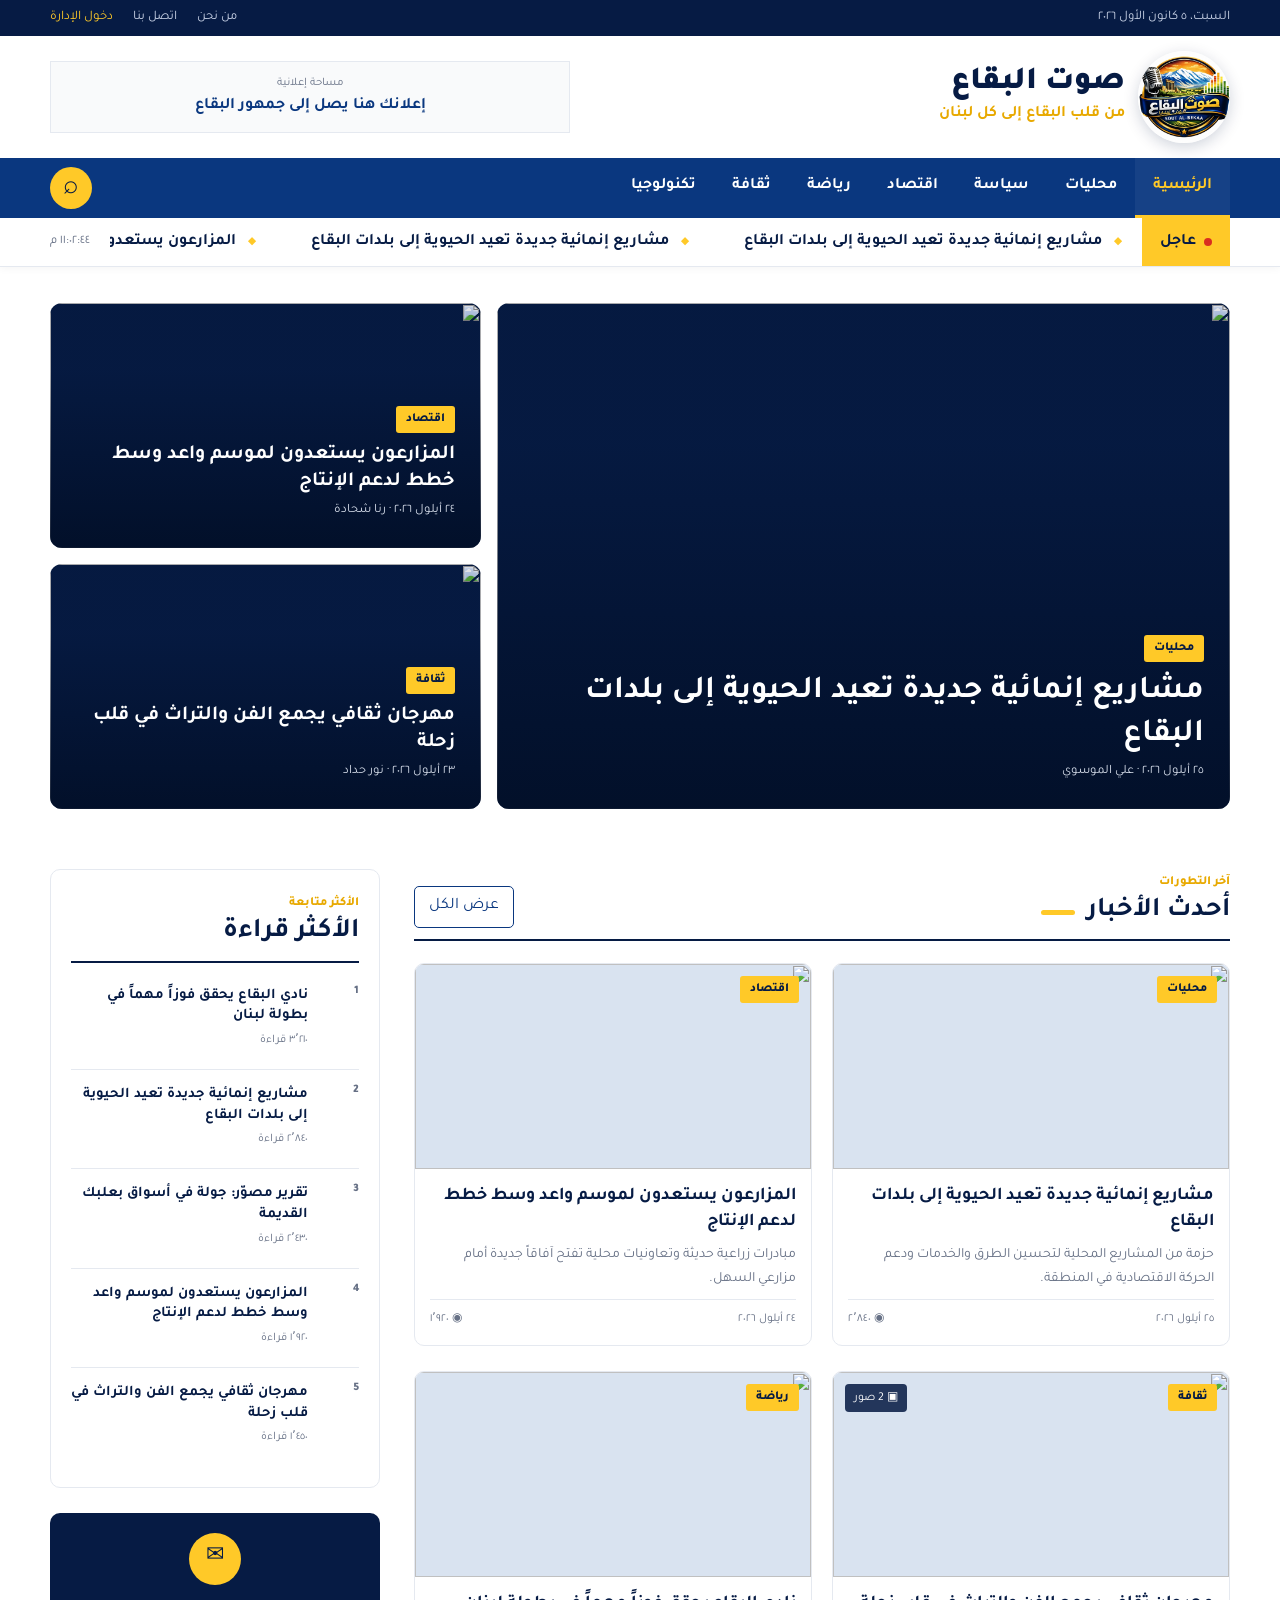
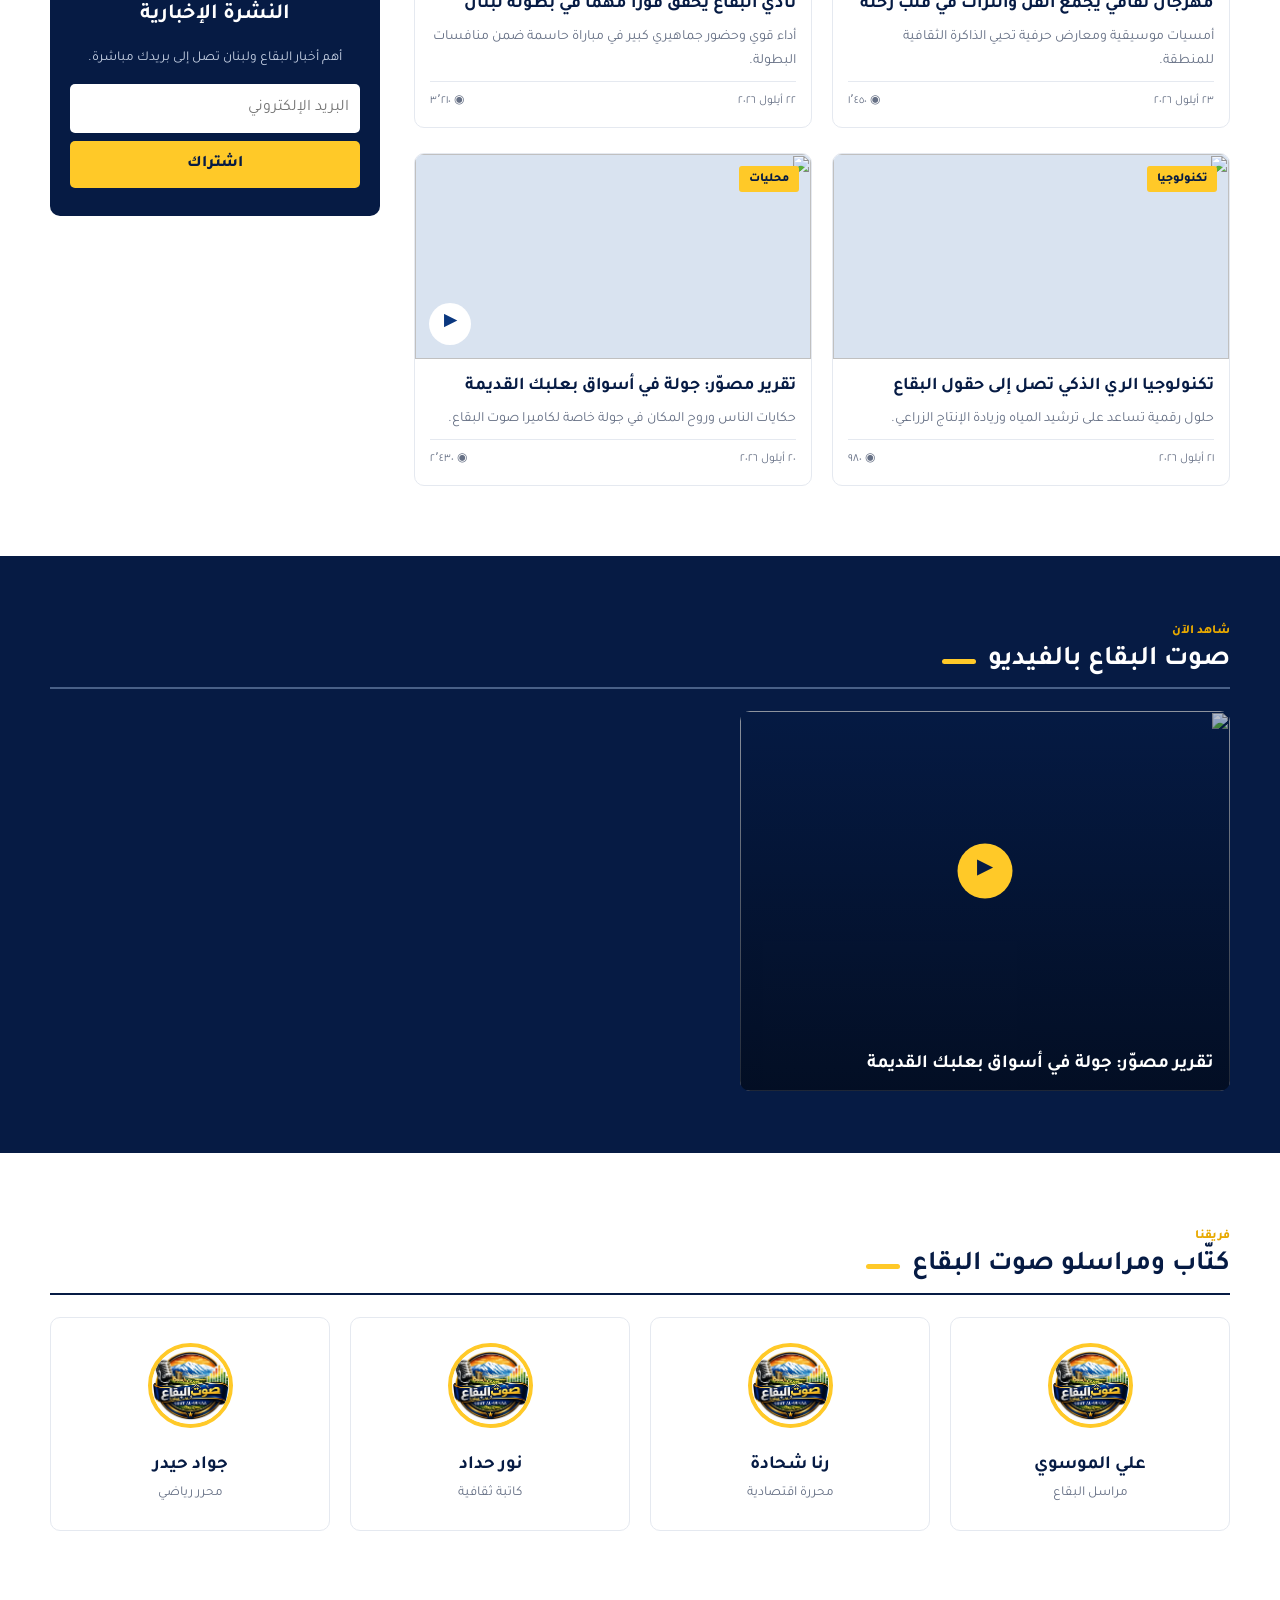
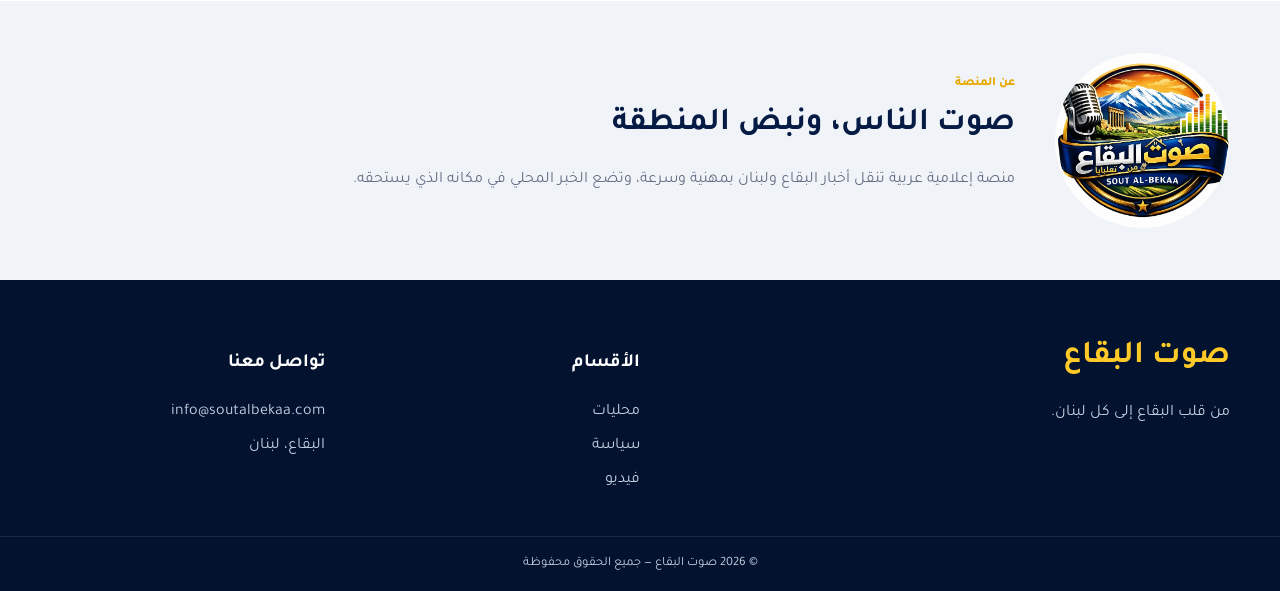
==== index.html @ 5f4ad0f3 "Initial Sout Al Bekaa news website" ====
<!doctype html>
<html lang="ar" dir="rtl">
<head>
  <meta charset="UTF-8">
  <meta name="viewport" content="width=device-width, initial-scale=1.0">
  <meta name="description" content="صوت البقاع - أخبار البقاع ولبنان لحظة بلحظة">
  <meta name="theme-color" content="#061b44">
  <title>صوت البقاع | من قلب البقاع إلى كل لبنان</title>
  <link rel="preconnect" href="https://fonts.googleapis.com">
  <link rel="preconnect" href="https://fonts.gstatic.com" crossorigin>
  <link href="https://fonts.googleapis.com/css2?family=Tajawal:wght@400;500;700;800;900&display=swap" rel="stylesheet">
  <link rel="stylesheet" href="styles.css">
</head>
<body>
  <header class="site-header">
    <div class="topline">
      <div class="container topline-inner">
        <span id="todayDate"></span>
        <div class="top-links"><a href="#about">من نحن</a><a href="#contact">اتصل بنا</a><a class="admin-link" href="admin.html">دخول الإدارة</a></div>
      </div>
    </div>
    <div class="container brand-row">
      <a href="index.html" class="brand" aria-label="صوت البقاع - الرئيسية">
        <img src="assets/logo.jpeg" alt="شعار صوت البقاع">
        <div><strong>صوت البقاع</strong><span>من قلب البقاع إلى كل لبنان</span></div>
      </a>
      <div class="header-ad"><span>مساحة إعلانية</span><strong>إعلانك هنا يصل إلى جمهور البقاع</strong></div>
      <button class="menu-button" id="menuButton" aria-label="فتح القائمة" aria-expanded="false">☰</button>
    </div>
    <nav class="main-nav" id="mainNav" aria-label="التنقل الرئيسي">
      <div class="container nav-inner">
        <a href="#" class="active">الرئيسية</a>
        <a href="#news" data-category="محليات">محليات</a>
        <a href="#news" data-category="سياسة">سياسة</a>
        <a href="#news" data-category="اقتصاد">اقتصاد</a>
        <a href="#news" data-category="رياضة">رياضة</a>
        <a href="#news" data-category="ثقافة">ثقافة</a>
        <a href="#news" data-category="تكنولوجيا">تكنولوجيا</a>
        <button class="search-toggle" id="searchToggle" aria-label="البحث">⌕</button>
      </div>
      <div class="container search-panel" id="searchPanel">
        <input id="searchInput" type="search" placeholder="ابحث في الأخبار..." aria-label="ابحث في الأخبار">
      </div>
    </nav>
  </header>

  <div class="breaking-bar">
    <div class="container breaking-inner">
      <strong><span class="pulse"></span> عاجل</strong>
      <div class="ticker"><div id="tickerContent"></div></div>
      <span class="live-time" id="liveTime"></span>
    </div>
  </div>

  <main>
    <section class="container hero-grid" id="heroGrid" aria-label="أبرز الأخبار"></section>

    <section class="container content-layout" id="news">
      <div class="main-column">
        <div class="section-heading">
          <div><span>آخر التطورات</span><h2 id="newsTitle">أحدث الأخبار</h2></div>
          <button class="outline-button" id="showAll">عرض الكل</button>
        </div>
        <div class="news-grid" id="newsGrid"></div>
        <div class="empty-state" id="emptyState" hidden>لا توجد نتائج مطابقة. جرّب كلمة بحث أخرى.</div>
      </div>
      <aside class="sidebar">
        <section class="side-card most-read">
          <div class="side-title"><span>الأكثر متابعة</span><h2>الأكثر قراءة</h2></div>
          <div id="mostReadList"></div>
        </section>
        <section class="newsletter side-card">
          <span class="mail-icon">✉</span>
          <h3>النشرة الإخبارية</h3>
          <p>أهم أخبار البقاع ولبنان تصل إلى بريدك مباشرة.</p>
          <form id="newsletterForm"><input type="email" required placeholder="البريد الإلكتروني" aria-label="البريد الإلكتروني"><button>اشتراك</button></form>
          <small id="newsletterMessage"></small>
        </section>
      </aside>
    </section>

    <section class="video-section" id="videos">
      <div class="container">
        <div class="section-heading light"><div><span>شاهد الآن</span><h2>صوت البقاع بالفيديو</h2></div></div>
        <div class="video-grid" id="videoGrid"></div>
      </div>
    </section>

    <section class="container authors-section">
      <div class="section-heading"><div><span>فريقنا</span><h2>كتّاب ومراسلو صوت البقاع</h2></div></div>
      <div class="authors-grid" id="authorsGrid"></div>
    </section>

    <section class="about-band" id="about">
      <div class="container about-inner">
        <img src="assets/logo.jpeg" alt="صوت البقاع">
        <div><span>عن المنصة</span><h2>صوت الناس، ونبض المنطقة</h2><p>منصة إعلامية عربية تنقل أخبار البقاع ولبنان بمهنية وسرعة، وتضع الخبر المحلي في مكانه الذي يستحقه.</p></div>
      </div>
    </section>
  </main>

  <footer id="contact">
    <div class="container footer-grid">
      <div><h2>صوت البقاع</h2><p>من قلب البقاع إلى كل لبنان.</p></div>
      <div><h3>الأقسام</h3><a href="#news">محليات</a><a href="#news">سياسة</a><a href="#videos">فيديو</a></div>
      <div><h3>تواصل معنا</h3><a href="mailto:info@soutalbekaa.com">info@soutalbekaa.com</a><span>البقاع، لبنان</span></div>
    </div>
    <div class="copyright">© <span id="year"></span> صوت البقاع — جميع الحقوق محفوظة</div>
  </footer>

  <dialog id="articleDialog" class="article-dialog">
    <button class="dialog-close" id="dialogClose" aria-label="إغلاق">×</button>
    <article id="articleContent"></article>
  </dialog>

  <script type="module" src="app.js"></script>
</body>
</html>
---- styles.css ----
:root{--navy:#061b44;--blue:#0a377f;--royal:#0c56aa;--yellow:#ffc928;--gold:#e8a900;--ink:#101828;--muted:#667085;--paper:#f5f7fa;--white:#fff;--border:#e5e9f0;--shadow:0 14px 40px rgba(6,27,68,.12)}
*{box-sizing:border-box}html{scroll-behavior:smooth}body{margin:0;font-family:"Tajawal",sans-serif;color:var(--ink);background:var(--white);line-height:1.7}a{color:inherit;text-decoration:none}button,input,textarea,select{font:inherit}.container{width:min(1180px,calc(100% - 36px));margin:auto}.topline{background:var(--navy);color:#c9d3e7;font-size:.82rem}.topline-inner{min-height:36px;display:flex;align-items:center;justify-content:space-between}.top-links{display:flex;gap:20px}.top-links a:hover{color:var(--yellow)}.admin-link{color:var(--yellow)!important}.brand-row{height:122px;display:flex;align-items:center;justify-content:space-between;gap:28px}.brand{display:flex;align-items:center;gap:13px}.brand img{width:92px;height:92px;object-fit:cover;border-radius:50%;box-shadow:0 4px 15px #061b4430}.brand strong{display:block;color:var(--navy);font-size:2rem;font-weight:900;line-height:1.1}.brand span{color:var(--gold);font-weight:700}.header-ad{width:min(520px,48%);border:1px solid var(--border);background:#f9fafb;min-height:72px;display:flex;flex-direction:column;align-items:center;justify-content:center;color:var(--muted)}.header-ad span{font-size:.72rem}.header-ad strong{color:var(--blue)}.menu-button{display:none;border:0;background:var(--navy);color:white;border-radius:8px;width:44px;height:44px;font-size:1.4rem}.main-nav{background:var(--blue);color:white;position:relative}.nav-inner{display:flex;align-items:center;min-height:55px}.nav-inner a{padding:15px 18px;font-weight:700;border-bottom:3px solid transparent}.nav-inner a:hover,.nav-inner a.active{background:#ffffff0d;border-color:var(--yellow);color:var(--yellow)}.search-toggle{margin-right:auto;border:0;background:var(--yellow);color:var(--navy);width:42px;height:42px;border-radius:50%;font-size:1.6rem;cursor:pointer}.search-panel{display:none;padding:12px 0}.search-panel.open{display:block}.search-panel input{width:100%;padding:12px 16px;border:0;border-radius:8px;outline:0}.breaking-bar{background:#fff;border-bottom:1px solid var(--border);box-shadow:0 2px 8px #0000000a}.breaking-inner{display:flex;align-items:center;height:48px;overflow:hidden}.breaking-inner>strong{background:var(--yellow);color:var(--navy);align-self:stretch;padding:12px 18px;display:flex;align-items:center;gap:8px;white-space:nowrap}.pulse{width:8px;height:8px;border-radius:50%;background:#d92d20;box-shadow:0 0 0 0 #d92d2070;animation:pulse 1.6s infinite}@keyframes pulse{70%{box-shadow:0 0 0 8px #d92d2000}}.ticker{overflow:hidden;flex:1;white-space:nowrap;margin:0 20px}.ticker div{display:inline-flex;gap:55px;animation:ticker 28s linear infinite;font-weight:700;color:var(--navy)}.ticker div span:before{content:"◆";color:var(--yellow);margin-left:12px;font-size:.65rem}@keyframes ticker{from{transform:translateX(-100%)}to{transform:translateX(100%)}}.live-time{direction:ltr;color:var(--muted);font-size:.8rem}.hero-grid{padding:36px 0;display:grid;grid-template-columns:1.7fr 1fr;grid-template-rows:245px 245px;gap:16px}.hero-story{position:relative;border-radius:12px;overflow:hidden;color:#fff;cursor:pointer;background:var(--navy)}.hero-story:first-child{grid-row:1/3}.hero-story img{width:100%;height:100%;object-fit:cover;transition:.5s}.hero-story:hover img{transform:scale(1.045)}.hero-story:after{content:"";position:absolute;inset:0;background:linear-gradient(0deg,rgba(2,15,40,.94) 0%,rgba(2,15,40,.12) 72%)}.hero-copy{position:absolute;z-index:1;right:0;bottom:0;padding:26px}.hero-copy .category,.news-card .category,.article-dialog .category{display:inline-block;background:var(--yellow);color:var(--navy);padding:3px 10px;border-radius:3px;font-size:.77rem;font-weight:800}.hero-copy h1,.hero-copy h2{margin:9px 0 4px;line-height:1.35}.hero-copy h1{font-size:2rem}.hero-copy h2{font-size:1.25rem}.meta{font-size:.8rem;color:#d7deeb}.content-layout{display:grid;grid-template-columns:minmax(0,1fr) 330px;gap:34px;padding:24px 0 70px}.section-heading{display:flex;align-items:end;justify-content:space-between;margin-bottom:22px;border-bottom:2px solid var(--navy);padding-bottom:11px}.section-heading div>span,.side-title span,.about-inner div>span{color:var(--gold);font-weight:800;font-size:.78rem}.section-heading h2,.side-title h2{font-size:1.7rem;color:var(--navy);margin:0;line-height:1.15}.section-heading h2:after{content:"";display:inline-block;width:34px;height:5px;background:var(--yellow);margin-right:12px;border-radius:3px}.outline-button{border:1px solid var(--blue);color:var(--blue);background:white;padding:6px 14px;border-radius:5px;cursor:pointer}.news-grid{display:grid;grid-template-columns:repeat(2,1fr);gap:25px 20px}.news-card{border:1px solid var(--border);border-radius:10px;overflow:hidden;background:#fff;cursor:pointer;transition:.25s}.news-card:hover{transform:translateY(-4px);box-shadow:var(--shadow)}.news-image{position:relative;height:205px;overflow:hidden;background:#d9e3f0}.news-image img{width:100%;height:100%;object-fit:cover;transition:.35s}.news-card:hover img{transform:scale(1.04)}.news-image .category{position:absolute;right:12px;top:12px}.play-badge{position:absolute;left:14px;bottom:14px;width:42px;height:42px;border-radius:50%;background:#fff;color:var(--blue);display:grid;place-items:center;font-weight:900}.gallery-badge{position:absolute;left:12px;top:12px;background:#061b44dc;color:#fff;padding:4px 9px;border-radius:4px;font-size:.75rem}.news-body{padding:15px}.news-body h3{margin:0 0 7px;color:var(--navy);font-size:1.12rem;line-height:1.45}.news-body p{color:var(--muted);font-size:.88rem;margin:8px 0}.card-meta{display:flex;justify-content:space-between;color:var(--muted);font-size:.74rem;border-top:1px solid var(--border);padding-top:9px}.sidebar{display:flex;flex-direction:column;gap:25px}.side-card{border:1px solid var(--border);border-radius:10px;padding:20px;background:#fff}.side-title{border-bottom:2px solid var(--navy);padding-bottom:12px;margin-bottom:8px}.read-item{display:grid;grid-template-columns:40px 1fr;gap:11px;padding:15px 0;border-bottom:1px solid var(--border);cursor:pointer}.read-item:last-child{border-bottom:0}.read-number{font-size:1.8rem;color:#d0d7e2;font-weight:900;line-height:1}.read-item:hover .read-number{color:var(--yellow)}.read-item h4{margin:0;color:var(--navy);line-height:1.4;font-size:.92rem}.read-item span{font-size:.72rem;color:var(--muted)}.newsletter{text-align:center;background:var(--navy);color:#fff;border:0}.mail-icon{display:grid;place-items:center;margin:auto;width:52px;height:52px;border-radius:50%;background:var(--yellow);color:var(--navy);font-size:1.4rem}.newsletter h3{font-size:1.35rem;margin:12px 0 0}.newsletter p{color:#c7d2e5;font-size:.85rem}.newsletter input{width:100%;border:0;padding:11px;border-radius:5px;margin-bottom:8px}.newsletter button{width:100%;background:var(--yellow);color:var(--navy);border:0;padding:10px;border-radius:5px;font-weight:800;cursor:pointer}.newsletter small{display:block;margin-top:8px;color:var(--yellow)}.video-section{background:var(--navy);padding:62px 0;color:#fff}.section-heading.light{border-color:#496087}.section-heading.light h2{color:#fff}.video-grid{display:grid;grid-template-columns:1.5fr 1fr 1fr;gap:18px}.video-card{height:280px;position:relative;border-radius:10px;overflow:hidden;cursor:pointer}.video-card:first-child{height:380px;grid-row:span 2}.video-card img{width:100%;height:100%;object-fit:cover;opacity:.73;transition:.3s}.video-card:hover img{opacity:.9;transform:scale(1.03)}.video-card:after{content:"";position:absolute;inset:0;background:linear-gradient(0deg,#020b1ccc,transparent)}.video-card .play{position:absolute;z-index:2;top:42%;left:50%;transform:translate(-50%,-50%);width:55px;height:55px;border-radius:50%;display:grid;place-items:center;background:var(--yellow);color:var(--navy);font-size:1.3rem}.video-card h3{position:absolute;z-index:2;bottom:13px;right:17px;left:17px;margin:0;line-height:1.4}.authors-section{padding:70px 0}.authors-grid{display:grid;grid-template-columns:repeat(4,1fr);gap:20px}.author-card{text-align:center;border:1px solid var(--border);padding:25px 14px;border-radius:10px}.author-card img{width:85px;height:85px;border-radius:50%;object-fit:cover;border:4px solid var(--yellow)}.author-card h3{color:var(--navy);margin:10px 0 0}.author-card p{color:var(--muted);margin:0;font-size:.85rem}.about-band{background:#f0f4f9;padding:52px 0}.about-inner{display:flex;align-items:center;gap:40px}.about-inner img{width:175px;height:175px;border-radius:50%;object-fit:cover}.about-inner h2{color:var(--navy);font-size:2rem;margin:0}.about-inner p{max-width:680px;color:var(--muted)}footer{background:#03132f;color:#c4cee0;padding-top:50px}.footer-grid{display:grid;grid-template-columns:2fr 1fr 1fr;gap:40px;padding-bottom:35px}.footer-grid h2,.footer-grid h3{color:#fff}.footer-grid h2{color:var(--yellow);font-size:2rem;margin:0}.footer-grid a,.footer-grid span{display:block;margin:7px 0}.copyright{text-align:center;border-top:1px solid #ffffff17;padding:16px;font-size:.8rem}.empty-state{text-align:center;padding:55px;background:var(--paper);color:var(--muted);border-radius:10px}.article-dialog{width:min(860px,92vw);max-height:90vh;border:0;border-radius:14px;padding:0;box-shadow:0 25px 80px #0007}.article-dialog::backdrop{background:#020b1ccc;backdrop-filter:blur(4px)}.dialog-close{position:sticky;float:left;top:14px;margin:14px;z-index:4;width:38px;height:38px;border:0;border-radius:50%;background:var(--navy);color:#fff;font-size:1.5rem;cursor:pointer}.article-cover{width:100%;height:min(440px,52vw);object-fit:cover}.article-inner{padding:30px 42px 45px}.article-inner h1{color:var(--navy);font-size:2.1rem;line-height:1.35;margin:11px 0}.article-inner .article-meta{color:var(--muted);border-bottom:1px solid var(--border);padding-bottom:15px}.article-inner .body{font-size:1.06rem;white-space:pre-line}.article-gallery{display:grid;grid-template-columns:repeat(2,1fr);gap:10px;margin-top:20px}.article-gallery img{width:100%;height:230px;object-fit:cover;border-radius:7px}.article-video{aspect-ratio:16/9;width:100%;margin-top:22px;border:0;border-radius:8px}
@media(max-width:900px){.header-ad{display:none}.content-layout{grid-template-columns:1fr}.sidebar{display:grid;grid-template-columns:1fr 1fr}.video-grid{grid-template-columns:1fr 1fr}.video-card:first-child{grid-column:1/3;height:340px}.authors-grid{grid-template-columns:repeat(2,1fr)}}
@media(max-width:680px){.container{width:min(100% - 24px,1180px)}.top-links a:not(.admin-link){display:none}.brand-row{height:94px}.brand img{width:67px;height:67px}.brand strong{font-size:1.55rem}.brand span{font-size:.72rem}.menu-button{display:block}.main-nav{display:none}.main-nav.open{display:block}.nav-inner{display:grid;grid-template-columns:1fr 1fr}.nav-inner a{padding:10px 14px}.search-toggle{margin:7px 14px}.live-time{display:none}.ticker{margin-left:0}.hero-grid{grid-template-columns:1fr;grid-template-rows:360px 230px 230px}.hero-story:first-child{grid-row:auto}.hero-copy h1{font-size:1.55rem}.news-grid,.sidebar,.video-grid,.authors-grid{grid-template-columns:1fr}.video-card:first-child{grid-column:auto;grid-row:auto;height:300px}.video-card{height:260px}.content-layout{padding-top:0}.about-inner{flex-direction:column;text-align:center}.about-inner img{width:135px;height:135px}.footer-grid{grid-template-columns:1fr}.article-inner{padding:24px 20px 35px}.article-inner h1{font-size:1.55rem}.article-gallery{grid-template-columns:1fr}.article-gallery img{height:210px}}
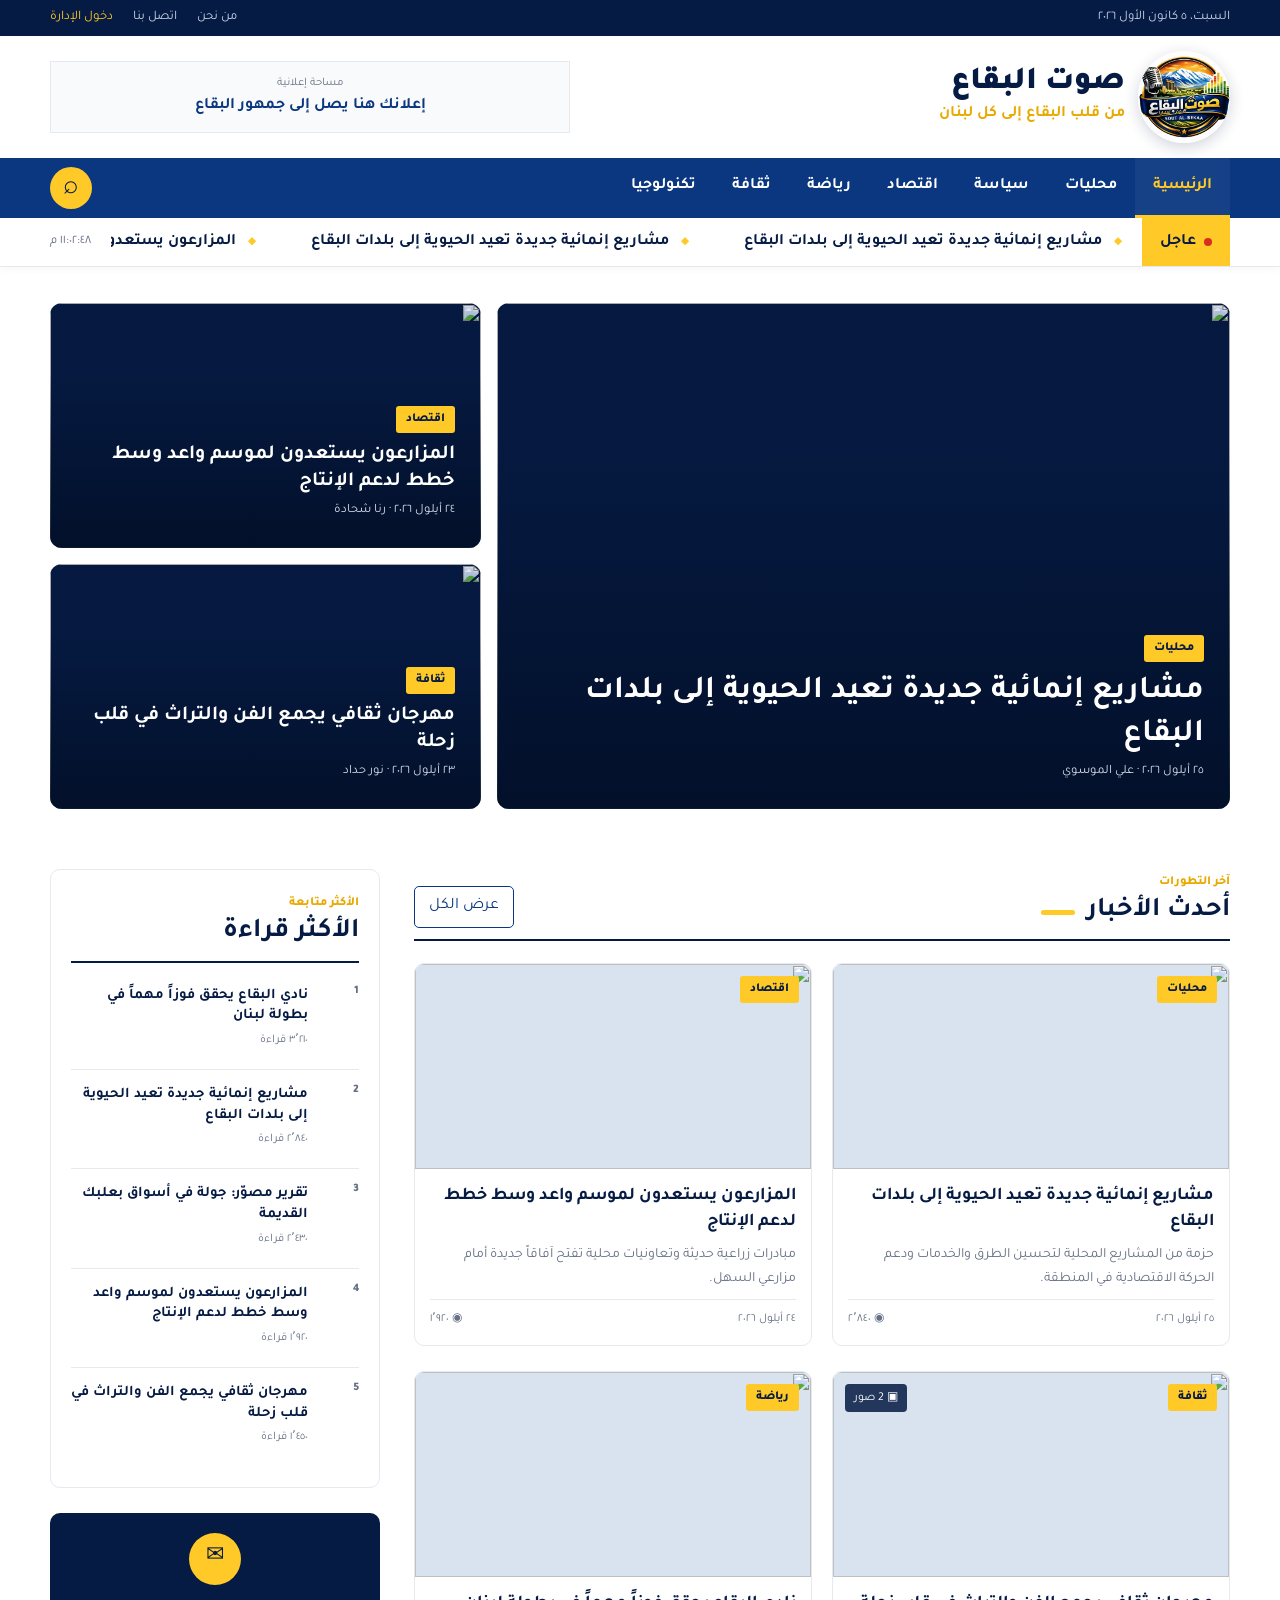
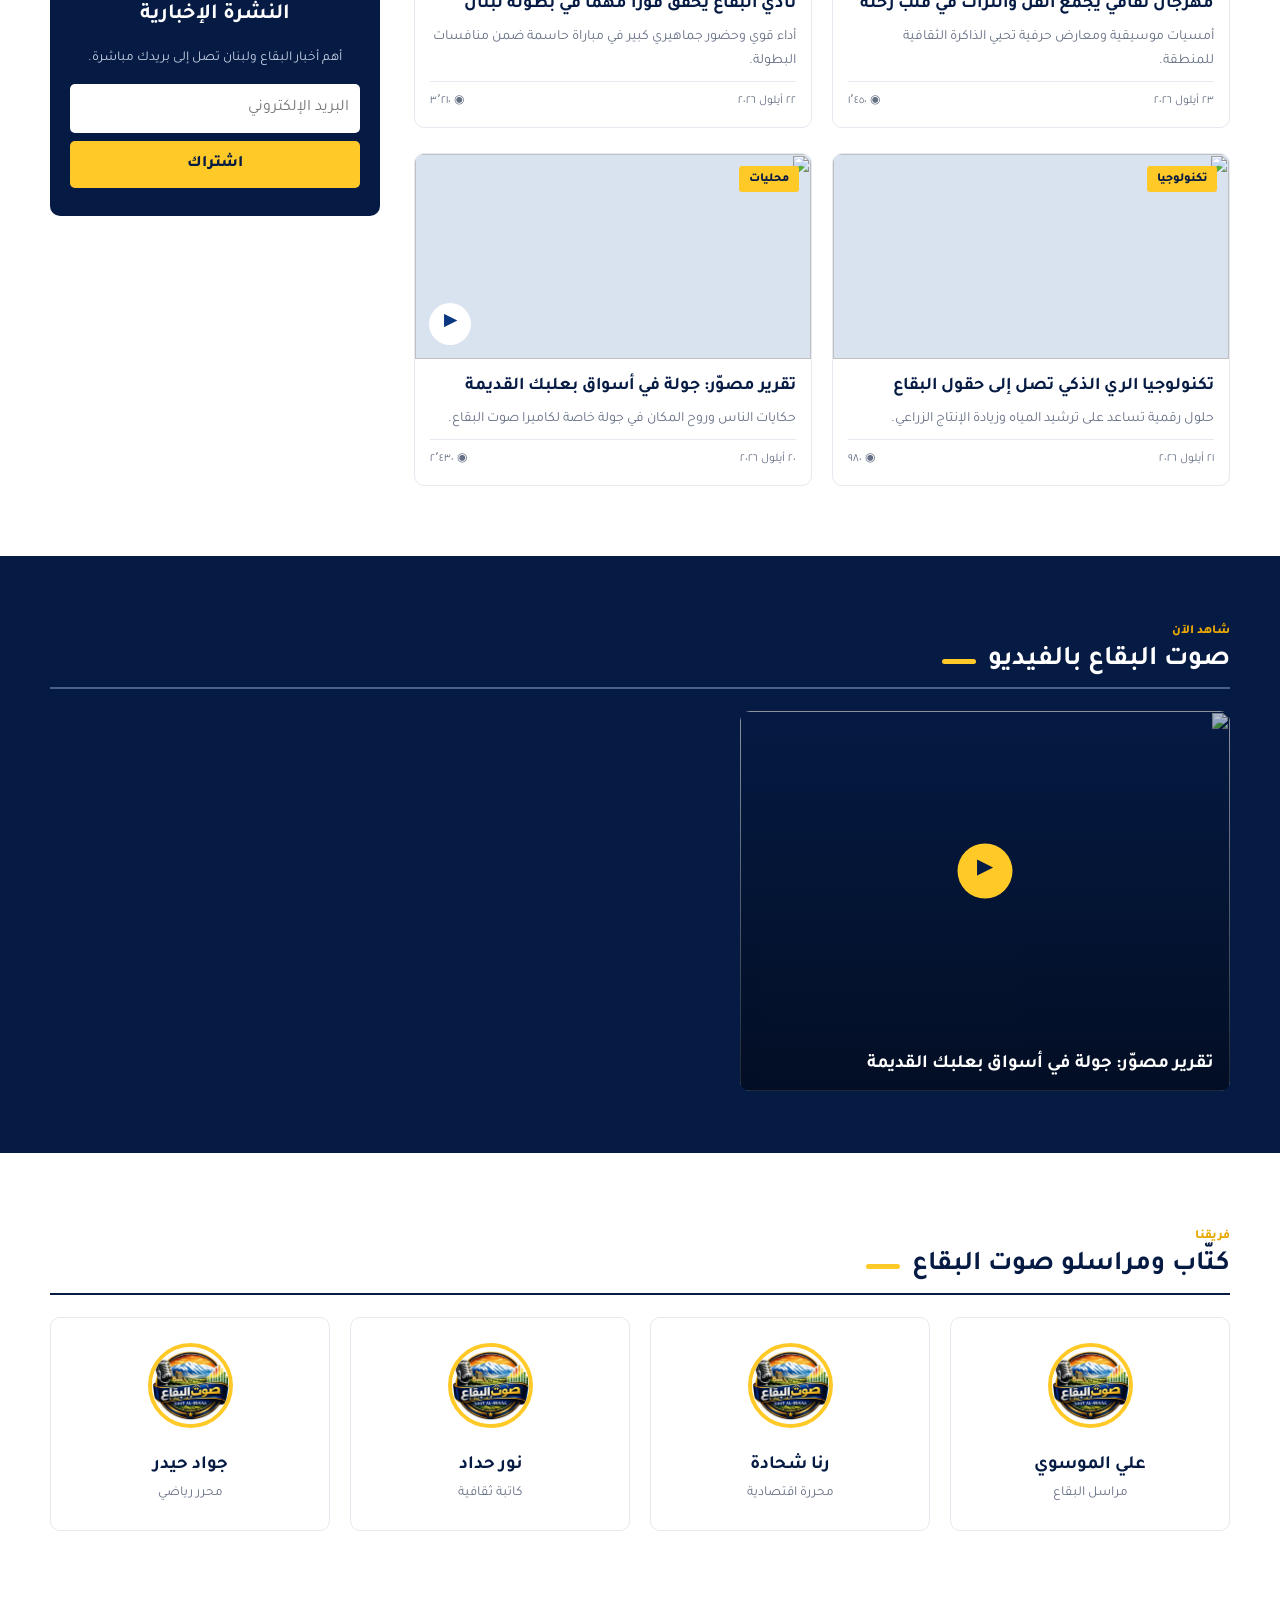
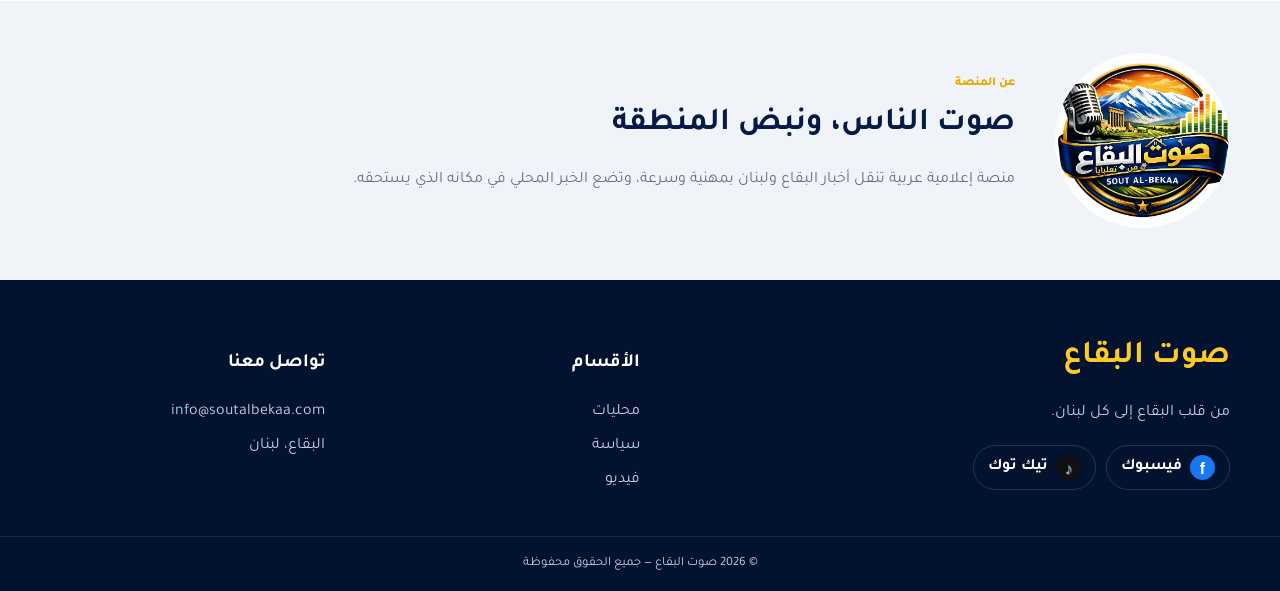
==== commit bfcfe1be: "Add Facebook and TikTok footer links" ====
--- a/index.html
+++ b/index.html
@@ -101,7 +101,7 @@
 
   <footer id="contact">
     <div class="container footer-grid">
-      <div><h2>صوت البقاع</h2><p>من قلب البقاع إلى كل لبنان.</p></div>
+      <div><h2>صوت البقاع</h2><p>من قلب البقاع إلى كل لبنان.</p><div class="social-links" aria-label="حسابات صوت البقاع على التواصل الاجتماعي"><a class="facebook" href="https://www.facebook.com/profile.php?id=100053450283454" target="_blank" rel="noopener noreferrer" aria-label="تابع صوت البقاع على فيسبوك"><span>f</span> فيسبوك</a><a class="tiktok" href="https://www.tiktok.com/@melhemalhochaymi" target="_blank" rel="noopener noreferrer" aria-label="تابع صوت البقاع على تيك توك"><span>♪</span> تيك توك</a></div></div>
       <div><h3>الأقسام</h3><a href="#news">محليات</a><a href="#news">سياسة</a><a href="#videos">فيديو</a></div>
       <div><h3>تواصل معنا</h3><a href="mailto:info@soutalbekaa.com">info@soutalbekaa.com</a><span>البقاع، لبنان</span></div>
     </div>
--- a/styles.css
+++ b/styles.css
@@ -2,3 +2,4 @@
 *{box-sizing:border-box}html{scroll-behavior:smooth}body{margin:0;font-family:"Tajawal",sans-serif;color:var(--ink);background:var(--white);line-height:1.7}a{color:inherit;text-decoration:none}button,input,textarea,select{font:inherit}.container{width:min(1180px,calc(100% - 36px));margin:auto}.topline{background:var(--navy);color:#c9d3e7;font-size:.82rem}.topline-inner{min-height:36px;display:flex;align-items:center;justify-content:space-between}.top-links{display:flex;gap:20px}.top-links a:hover{color:var(--yellow)}.admin-link{color:var(--yellow)!important}.brand-row{height:122px;display:flex;align-items:center;justify-content:space-between;gap:28px}.brand{display:flex;align-items:center;gap:13px}.brand img{width:92px;height:92px;object-fit:cover;border-radius:50%;box-shadow:0 4px 15px #061b4430}.brand strong{display:block;color:var(--navy);font-size:2rem;font-weight:900;line-height:1.1}.brand span{color:var(--gold);font-weight:700}.header-ad{width:min(520px,48%);border:1px solid var(--border);background:#f9fafb;min-height:72px;display:flex;flex-direction:column;align-items:center;justify-content:center;color:var(--muted)}.header-ad span{font-size:.72rem}.header-ad strong{color:var(--blue)}.menu-button{display:none;border:0;background:var(--navy);color:white;border-radius:8px;width:44px;height:44px;font-size:1.4rem}.main-nav{background:var(--blue);color:white;position:relative}.nav-inner{display:flex;align-items:center;min-height:55px}.nav-inner a{padding:15px 18px;font-weight:700;border-bottom:3px solid transparent}.nav-inner a:hover,.nav-inner a.active{background:#ffffff0d;border-color:var(--yellow);color:var(--yellow)}.search-toggle{margin-right:auto;border:0;background:var(--yellow);color:var(--navy);width:42px;height:42px;border-radius:50%;font-size:1.6rem;cursor:pointer}.search-panel{display:none;padding:12px 0}.search-panel.open{display:block}.search-panel input{width:100%;padding:12px 16px;border:0;border-radius:8px;outline:0}.breaking-bar{background:#fff;border-bottom:1px solid var(--border);box-shadow:0 2px 8px #0000000a}.breaking-inner{display:flex;align-items:center;height:48px;overflow:hidden}.breaking-inner>strong{background:var(--yellow);color:var(--navy);align-self:stretch;padding:12px 18px;display:flex;align-items:center;gap:8px;white-space:nowrap}.pulse{width:8px;height:8px;border-radius:50%;background:#d92d20;box-shadow:0 0 0 0 #d92d2070;animation:pulse 1.6s infinite}@keyframes pulse{70%{box-shadow:0 0 0 8px #d92d2000}}.ticker{overflow:hidden;flex:1;white-space:nowrap;margin:0 20px}.ticker div{display:inline-flex;gap:55px;animation:ticker 28s linear infinite;font-weight:700;color:var(--navy)}.ticker div span:before{content:"◆";color:var(--yellow);margin-left:12px;font-size:.65rem}@keyframes ticker{from{transform:translateX(-100%)}to{transform:translateX(100%)}}.live-time{direction:ltr;color:var(--muted);font-size:.8rem}.hero-grid{padding:36px 0;display:grid;grid-template-columns:1.7fr 1fr;grid-template-rows:245px 245px;gap:16px}.hero-story{position:relative;border-radius:12px;overflow:hidden;color:#fff;cursor:pointer;background:var(--navy)}.hero-story:first-child{grid-row:1/3}.hero-story img{width:100%;height:100%;object-fit:cover;transition:.5s}.hero-story:hover img{transform:scale(1.045)}.hero-story:after{content:"";position:absolute;inset:0;background:linear-gradient(0deg,rgba(2,15,40,.94) 0%,rgba(2,15,40,.12) 72%)}.hero-copy{position:absolute;z-index:1;right:0;bottom:0;padding:26px}.hero-copy .category,.news-card .category,.article-dialog .category{display:inline-block;background:var(--yellow);color:var(--navy);padding:3px 10px;border-radius:3px;font-size:.77rem;font-weight:800}.hero-copy h1,.hero-copy h2{margin:9px 0 4px;line-height:1.35}.hero-copy h1{font-size:2rem}.hero-copy h2{font-size:1.25rem}.meta{font-size:.8rem;color:#d7deeb}.content-layout{display:grid;grid-template-columns:minmax(0,1fr) 330px;gap:34px;padding:24px 0 70px}.section-heading{display:flex;align-items:end;justify-content:space-between;margin-bottom:22px;border-bottom:2px solid var(--navy);padding-bottom:11px}.section-heading div>span,.side-title span,.about-inner div>span{color:var(--gold);font-weight:800;font-size:.78rem}.section-heading h2,.side-title h2{font-size:1.7rem;color:var(--navy);margin:0;line-height:1.15}.section-heading h2:after{content:"";display:inline-block;width:34px;height:5px;background:var(--yellow);margin-right:12px;border-radius:3px}.outline-button{border:1px solid var(--blue);color:var(--blue);background:white;padding:6px 14px;border-radius:5px;cursor:pointer}.news-grid{display:grid;grid-template-columns:repeat(2,1fr);gap:25px 20px}.news-card{border:1px solid var(--border);border-radius:10px;overflow:hidden;background:#fff;cursor:pointer;transition:.25s}.news-card:hover{transform:translateY(-4px);box-shadow:var(--shadow)}.news-image{position:relative;height:205px;overflow:hidden;background:#d9e3f0}.news-image img{width:100%;height:100%;object-fit:cover;transition:.35s}.news-card:hover img{transform:scale(1.04)}.news-image .category{position:absolute;right:12px;top:12px}.play-badge{position:absolute;left:14px;bottom:14px;width:42px;height:42px;border-radius:50%;background:#fff;color:var(--blue);display:grid;place-items:center;font-weight:900}.gallery-badge{position:absolute;left:12px;top:12px;background:#061b44dc;color:#fff;padding:4px 9px;border-radius:4px;font-size:.75rem}.news-body{padding:15px}.news-body h3{margin:0 0 7px;color:var(--navy);font-size:1.12rem;line-height:1.45}.news-body p{color:var(--muted);font-size:.88rem;margin:8px 0}.card-meta{display:flex;justify-content:space-between;color:var(--muted);font-size:.74rem;border-top:1px solid var(--border);padding-top:9px}.sidebar{display:flex;flex-direction:column;gap:25px}.side-card{border:1px solid var(--border);border-radius:10px;padding:20px;background:#fff}.side-title{border-bottom:2px solid var(--navy);padding-bottom:12px;margin-bottom:8px}.read-item{display:grid;grid-template-columns:40px 1fr;gap:11px;padding:15px 0;border-bottom:1px solid var(--border);cursor:pointer}.read-item:last-child{border-bottom:0}.read-number{font-size:1.8rem;color:#d0d7e2;font-weight:900;line-height:1}.read-item:hover .read-number{color:var(--yellow)}.read-item h4{margin:0;color:var(--navy);line-height:1.4;font-size:.92rem}.read-item span{font-size:.72rem;color:var(--muted)}.newsletter{text-align:center;background:var(--navy);color:#fff;border:0}.mail-icon{display:grid;place-items:center;margin:auto;width:52px;height:52px;border-radius:50%;background:var(--yellow);color:var(--navy);font-size:1.4rem}.newsletter h3{font-size:1.35rem;margin:12px 0 0}.newsletter p{color:#c7d2e5;font-size:.85rem}.newsletter input{width:100%;border:0;padding:11px;border-radius:5px;margin-bottom:8px}.newsletter button{width:100%;background:var(--yellow);color:var(--navy);border:0;padding:10px;border-radius:5px;font-weight:800;cursor:pointer}.newsletter small{display:block;margin-top:8px;color:var(--yellow)}.video-section{background:var(--navy);padding:62px 0;color:#fff}.section-heading.light{border-color:#496087}.section-heading.light h2{color:#fff}.video-grid{display:grid;grid-template-columns:1.5fr 1fr 1fr;gap:18px}.video-card{height:280px;position:relative;border-radius:10px;overflow:hidden;cursor:pointer}.video-card:first-child{height:380px;grid-row:span 2}.video-card img{width:100%;height:100%;object-fit:cover;opacity:.73;transition:.3s}.video-card:hover img{opacity:.9;transform:scale(1.03)}.video-card:after{content:"";position:absolute;inset:0;background:linear-gradient(0deg,#020b1ccc,transparent)}.video-card .play{position:absolute;z-index:2;top:42%;left:50%;transform:translate(-50%,-50%);width:55px;height:55px;border-radius:50%;display:grid;place-items:center;background:var(--yellow);color:var(--navy);font-size:1.3rem}.video-card h3{position:absolute;z-index:2;bottom:13px;right:17px;left:17px;margin:0;line-height:1.4}.authors-section{padding:70px 0}.authors-grid{display:grid;grid-template-columns:repeat(4,1fr);gap:20px}.author-card{text-align:center;border:1px solid var(--border);padding:25px 14px;border-radius:10px}.author-card img{width:85px;height:85px;border-radius:50%;object-fit:cover;border:4px solid var(--yellow)}.author-card h3{color:var(--navy);margin:10px 0 0}.author-card p{color:var(--muted);margin:0;font-size:.85rem}.about-band{background:#f0f4f9;padding:52px 0}.about-inner{display:flex;align-items:center;gap:40px}.about-inner img{width:175px;height:175px;border-radius:50%;object-fit:cover}.about-inner h2{color:var(--navy);font-size:2rem;margin:0}.about-inner p{max-width:680px;color:var(--muted)}footer{background:#03132f;color:#c4cee0;padding-top:50px}.footer-grid{display:grid;grid-template-columns:2fr 1fr 1fr;gap:40px;padding-bottom:35px}.footer-grid h2,.footer-grid h3{color:#fff}.footer-grid h2{color:var(--yellow);font-size:2rem;margin:0}.footer-grid a,.footer-grid span{display:block;margin:7px 0}.copyright{text-align:center;border-top:1px solid #ffffff17;padding:16px;font-size:.8rem}.empty-state{text-align:center;padding:55px;background:var(--paper);color:var(--muted);border-radius:10px}.article-dialog{width:min(860px,92vw);max-height:90vh;border:0;border-radius:14px;padding:0;box-shadow:0 25px 80px #0007}.article-dialog::backdrop{background:#020b1ccc;backdrop-filter:blur(4px)}.dialog-close{position:sticky;float:left;top:14px;margin:14px;z-index:4;width:38px;height:38px;border:0;border-radius:50%;background:var(--navy);color:#fff;font-size:1.5rem;cursor:pointer}.article-cover{width:100%;height:min(440px,52vw);object-fit:cover}.article-inner{padding:30px 42px 45px}.article-inner h1{color:var(--navy);font-size:2.1rem;line-height:1.35;margin:11px 0}.article-inner .article-meta{color:var(--muted);border-bottom:1px solid var(--border);padding-bottom:15px}.article-inner .body{font-size:1.06rem;white-space:pre-line}.article-gallery{display:grid;grid-template-columns:repeat(2,1fr);gap:10px;margin-top:20px}.article-gallery img{width:100%;height:230px;object-fit:cover;border-radius:7px}.article-video{aspect-ratio:16/9;width:100%;margin-top:22px;border:0;border-radius:8px}
 @media(max-width:900px){.header-ad{display:none}.content-layout{grid-template-columns:1fr}.sidebar{display:grid;grid-template-columns:1fr 1fr}.video-grid{grid-template-columns:1fr 1fr}.video-card:first-child{grid-column:1/3;height:340px}.authors-grid{grid-template-columns:repeat(2,1fr)}}
 @media(max-width:680px){.container{width:min(100% - 24px,1180px)}.top-links a:not(.admin-link){display:none}.brand-row{height:94px}.brand img{width:67px;height:67px}.brand strong{font-size:1.55rem}.brand span{font-size:.72rem}.menu-button{display:block}.main-nav{display:none}.main-nav.open{display:block}.nav-inner{display:grid;grid-template-columns:1fr 1fr}.nav-inner a{padding:10px 14px}.search-toggle{margin:7px 14px}.live-time{display:none}.ticker{margin-left:0}.hero-grid{grid-template-columns:1fr;grid-template-rows:360px 230px 230px}.hero-story:first-child{grid-row:auto}.hero-copy h1{font-size:1.55rem}.news-grid,.sidebar,.video-grid,.authors-grid{grid-template-columns:1fr}.video-card:first-child{grid-column:auto;grid-row:auto;height:300px}.video-card{height:260px}.content-layout{padding-top:0}.about-inner{flex-direction:column;text-align:center}.about-inner img{width:135px;height:135px}.footer-grid{grid-template-columns:1fr}.article-inner{padding:24px 20px 35px}.article-inner h1{font-size:1.55rem}.article-gallery{grid-template-columns:1fr}.article-gallery img{height:210px}}
+.social-links{display:flex;gap:10px;margin-top:18px;flex-wrap:wrap}.social-links a{display:inline-flex;align-items:center;gap:8px;margin:0;padding:8px 14px;border:1px solid #ffffff24;border-radius:30px;color:#fff;font-weight:700;transition:.2s}.social-links a:hover{border-color:var(--yellow);color:var(--yellow);transform:translateY(-2px)}.social-links a span{display:grid;place-items:center;margin:0;width:25px;height:25px;border-radius:50%;background:#fff;color:var(--navy);font-family:Arial,sans-serif;font-weight:900}.social-links .facebook span{background:#1877f2;color:#fff}.social-links .tiktok span{background:#111;color:#25f4ee;text-shadow:1px 1px #fe2c55}
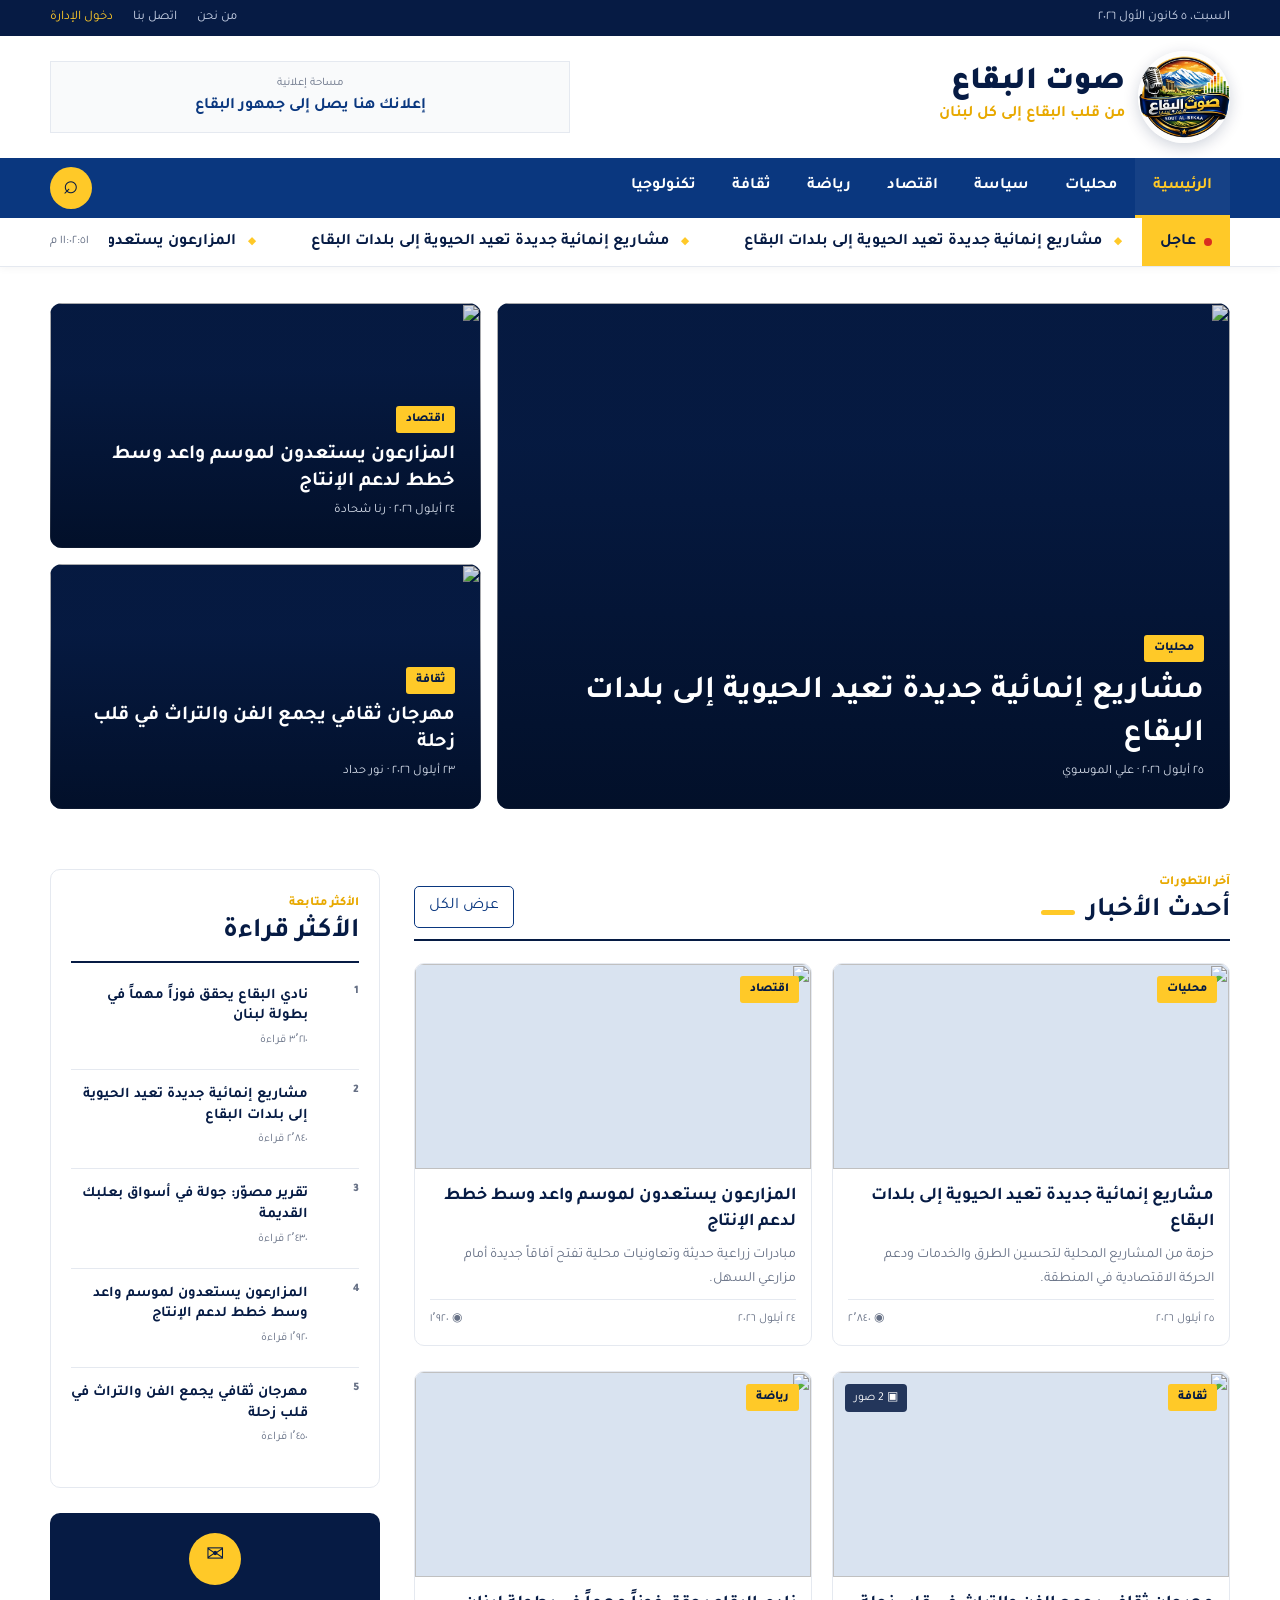
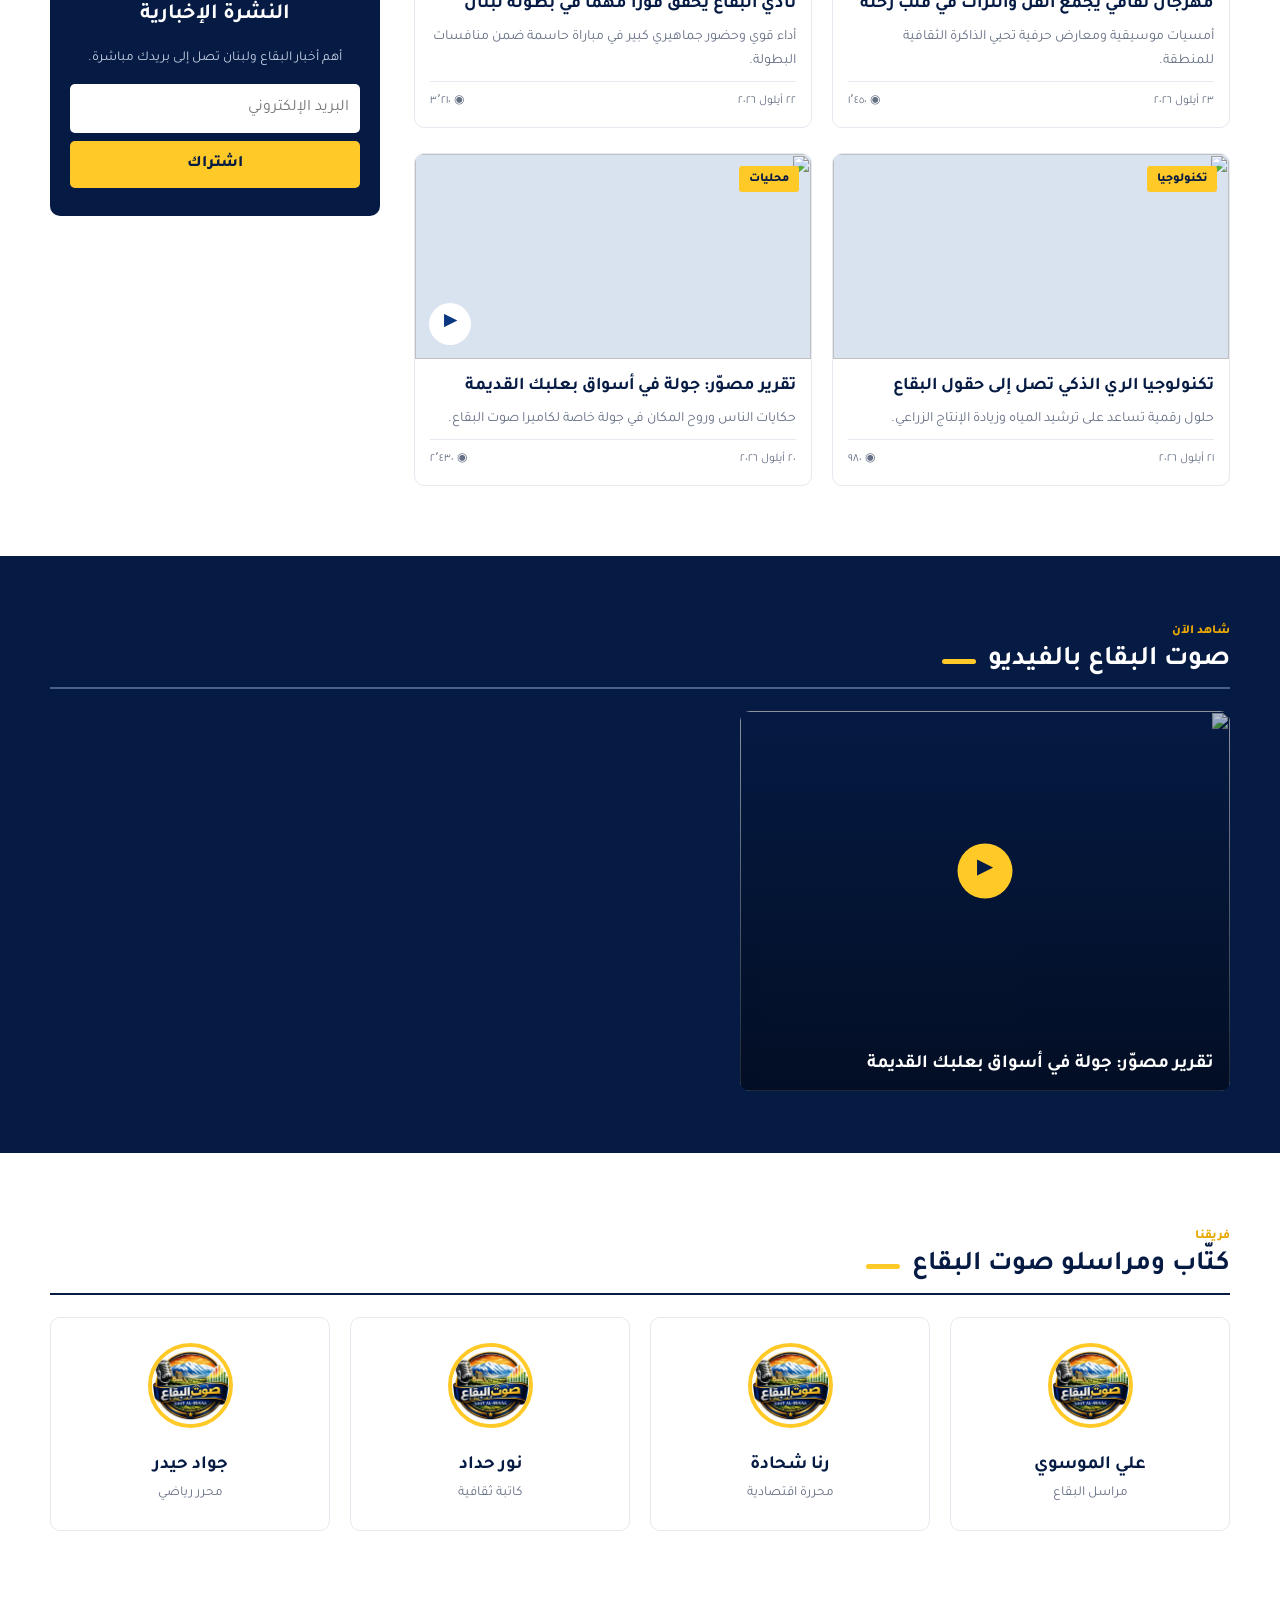
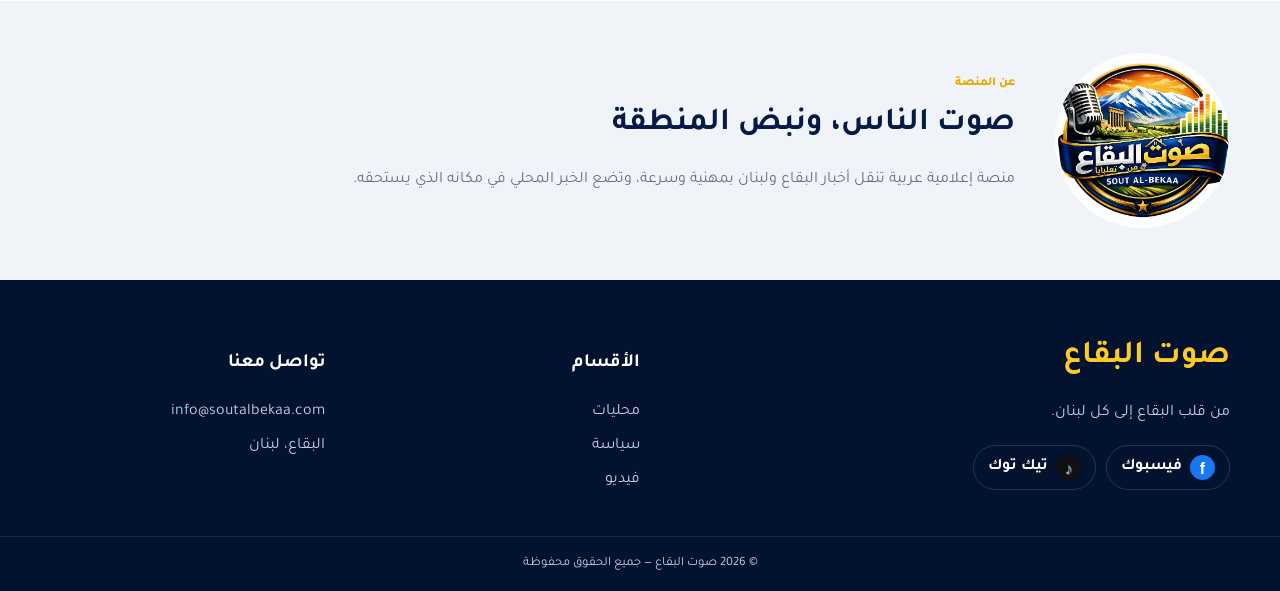
==== commit 0e91f60b: "Add admin-managed header advertising" ====
--- a/index.html
+++ b/index.html
@@ -24,7 +24,7 @@
         <img src="assets/logo.jpeg" alt="شعار صوت البقاع">
         <div><strong>صوت البقاع</strong><span>من قلب البقاع إلى كل لبنان</span></div>
       </a>
-      <div class="header-ad"><span>مساحة إعلانية</span><strong>إعلانك هنا يصل إلى جمهور البقاع</strong></div>
+      <div class="header-ad" id="headerAd"><span>مساحة إعلانية</span><strong>إعلانك هنا يصل إلى جمهور البقاع</strong></div>
       <button class="menu-button" id="menuButton" aria-label="فتح القائمة" aria-expanded="false">☰</button>
     </div>
     <nav class="main-nav" id="mainNav" aria-label="التنقل الرئيسي">
--- a/styles.css
+++ b/styles.css
@@ -3,3 +3,4 @@
 @media(max-width:900px){.header-ad{display:none}.content-layout{grid-template-columns:1fr}.sidebar{display:grid;grid-template-columns:1fr 1fr}.video-grid{grid-template-columns:1fr 1fr}.video-card:first-child{grid-column:1/3;height:340px}.authors-grid{grid-template-columns:repeat(2,1fr)}}
 @media(max-width:680px){.container{width:min(100% - 24px,1180px)}.top-links a:not(.admin-link){display:none}.brand-row{height:94px}.brand img{width:67px;height:67px}.brand strong{font-size:1.55rem}.brand span{font-size:.72rem}.menu-button{display:block}.main-nav{display:none}.main-nav.open{display:block}.nav-inner{display:grid;grid-template-columns:1fr 1fr}.nav-inner a{padding:10px 14px}.search-toggle{margin:7px 14px}.live-time{display:none}.ticker{margin-left:0}.hero-grid{grid-template-columns:1fr;grid-template-rows:360px 230px 230px}.hero-story:first-child{grid-row:auto}.hero-copy h1{font-size:1.55rem}.news-grid,.sidebar,.video-grid,.authors-grid{grid-template-columns:1fr}.video-card:first-child{grid-column:auto;grid-row:auto;height:300px}.video-card{height:260px}.content-layout{padding-top:0}.about-inner{flex-direction:column;text-align:center}.about-inner img{width:135px;height:135px}.footer-grid{grid-template-columns:1fr}.article-inner{padding:24px 20px 35px}.article-inner h1{font-size:1.55rem}.article-gallery{grid-template-columns:1fr}.article-gallery img{height:210px}}
 .social-links{display:flex;gap:10px;margin-top:18px;flex-wrap:wrap}.social-links a{display:inline-flex;align-items:center;gap:8px;margin:0;padding:8px 14px;border:1px solid #ffffff24;border-radius:30px;color:#fff;font-weight:700;transition:.2s}.social-links a:hover{border-color:var(--yellow);color:var(--yellow);transform:translateY(-2px)}.social-links a span{display:grid;place-items:center;margin:0;width:25px;height:25px;border-radius:50%;background:#fff;color:var(--navy);font-family:Arial,sans-serif;font-weight:900}.social-links .facebook span{background:#1877f2;color:#fff}.social-links .tiktok span{background:#111;color:#25f4ee;text-shadow:1px 1px #fe2c55}
+.header-ad.has-ad{padding:0;overflow:hidden;background:#fff}.header-ad.has-ad a{display:block;width:100%;height:72px}.header-ad.has-ad img{display:block;width:100%;height:100%;object-fit:cover}
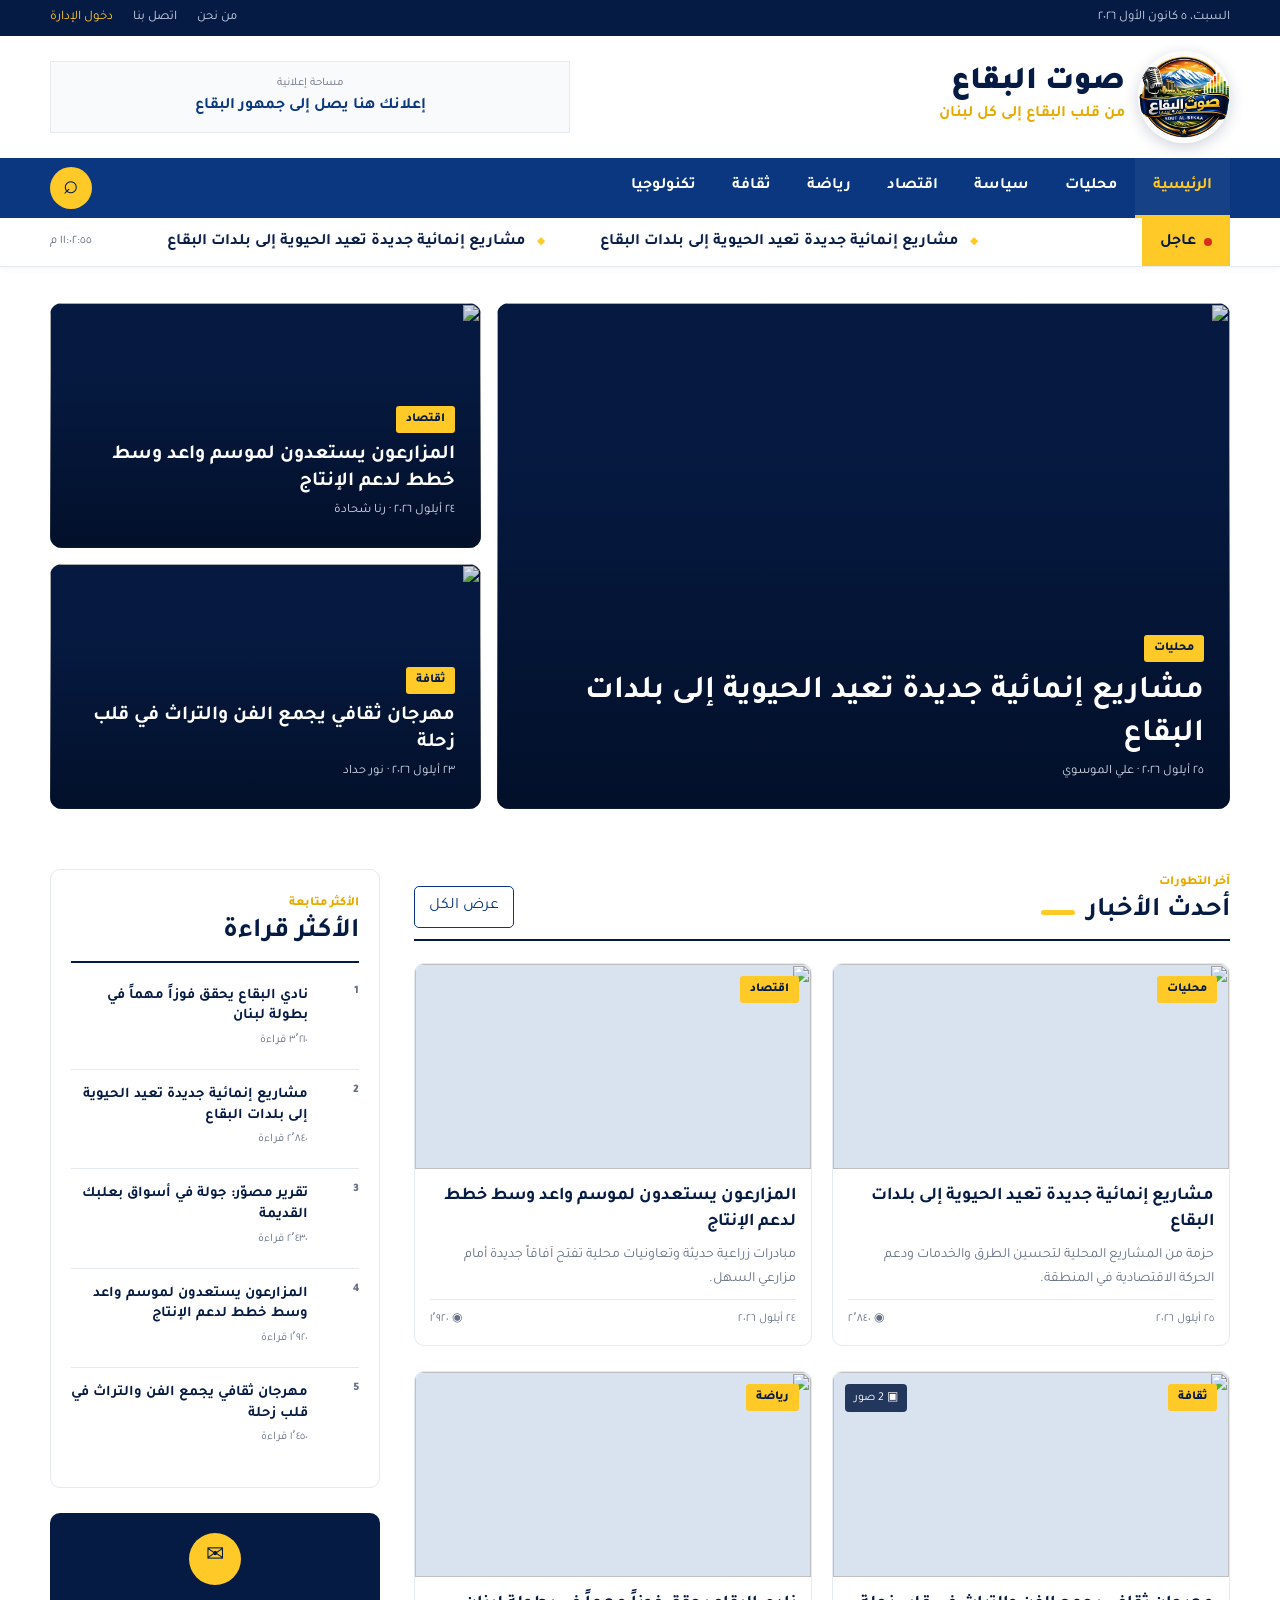
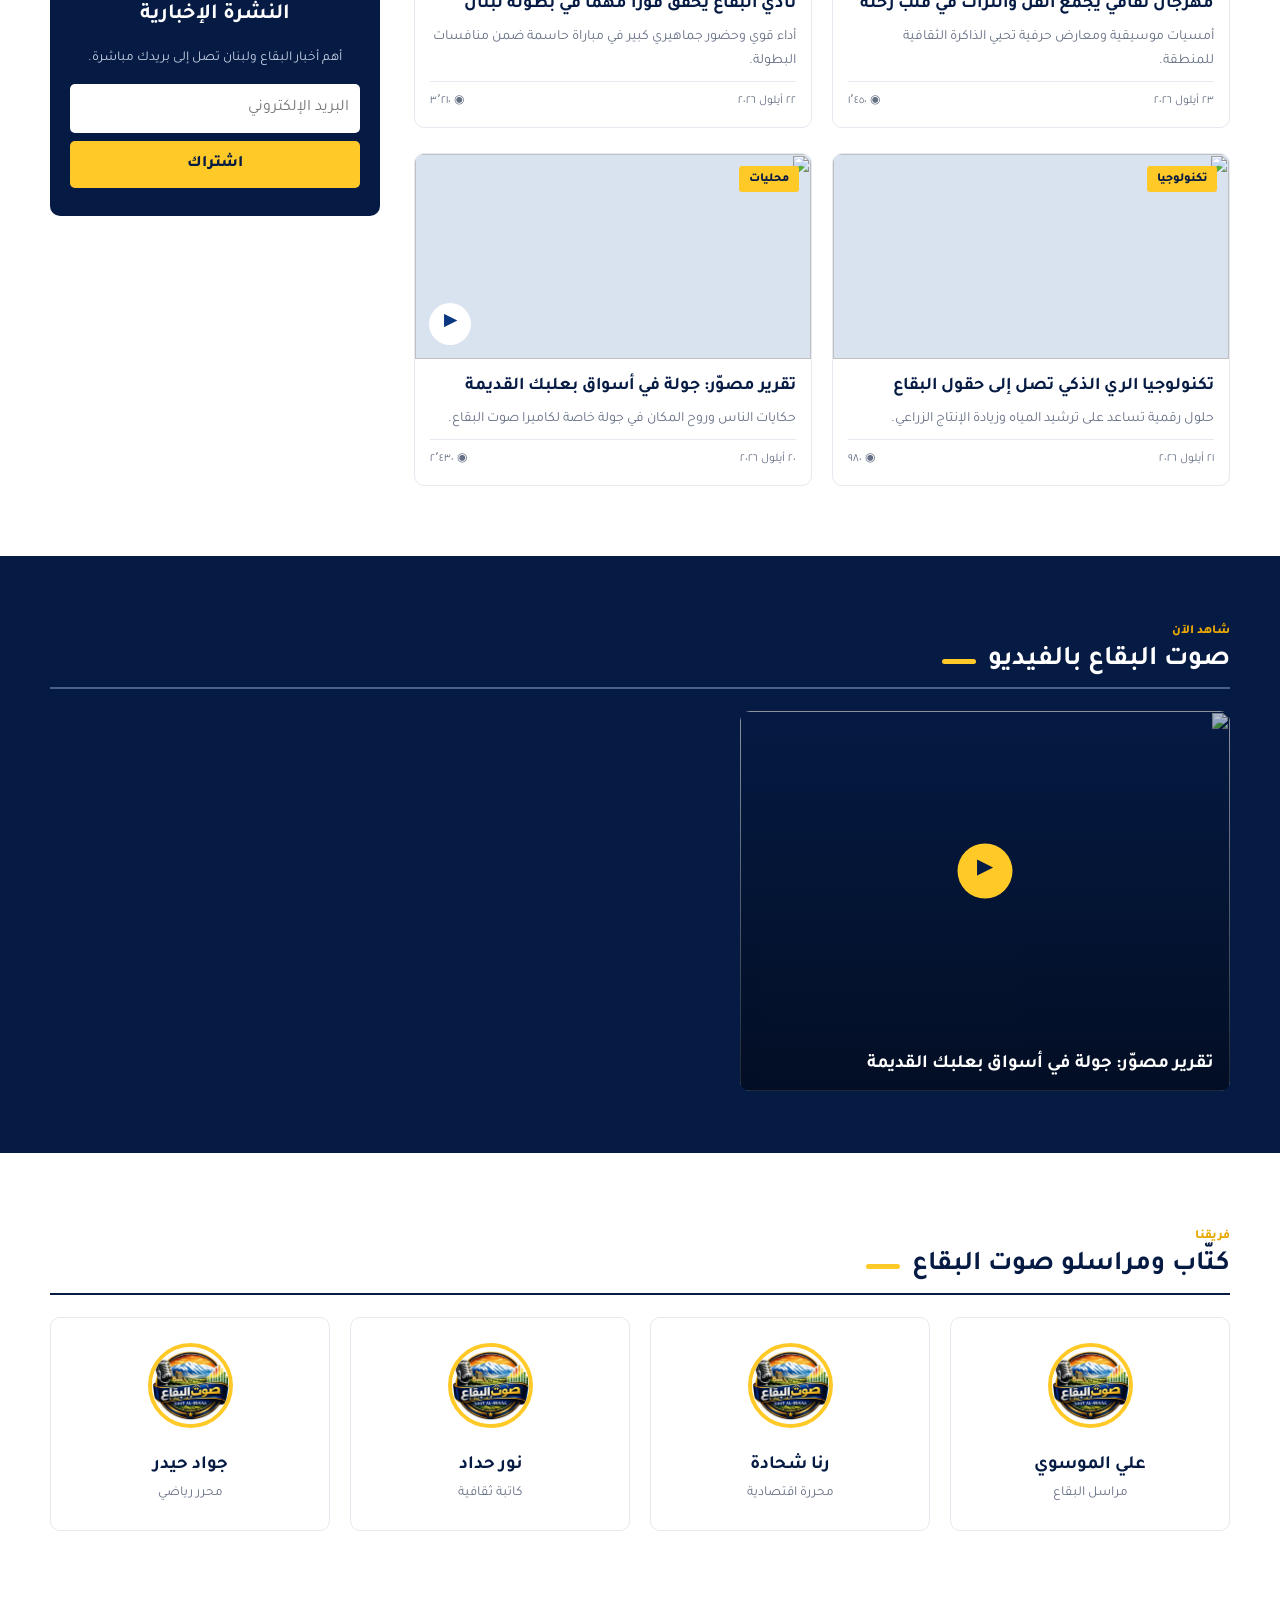
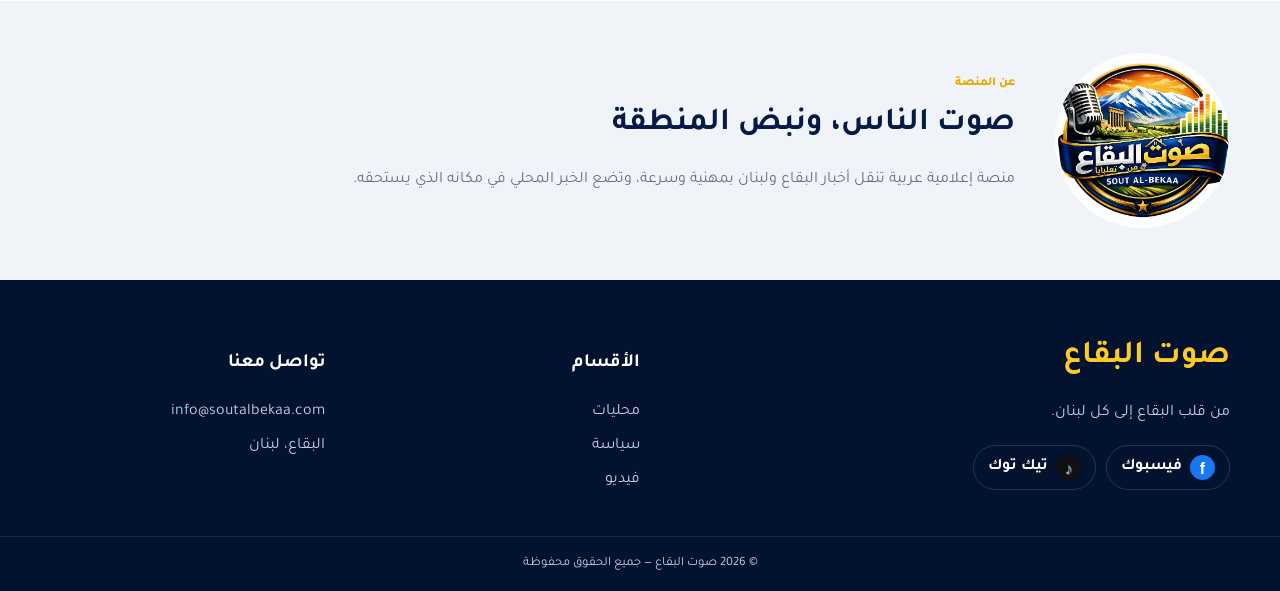
==== commit 7ae39c2c: "Add branded favicon assets" ====
--- a/index.html
+++ b/index.html
@@ -6,6 +6,9 @@
   <meta name="description" content="صوت البقاع - أخبار البقاع ولبنان لحظة بلحظة">
   <meta name="theme-color" content="#061b44">
   <title>صوت البقاع | من قلب البقاع إلى كل لبنان</title>
+  <link rel="icon" type="image/png" sizes="32x32" href="assets/favicon-32.png">
+  <link rel="icon" type="image/png" sizes="192x192" href="assets/favicon.png">
+  <link rel="apple-touch-icon" sizes="180x180" href="assets/apple-touch-icon.png">
   <link rel="preconnect" href="https://fonts.googleapis.com">
   <link rel="preconnect" href="https://fonts.gstatic.com" crossorigin>
   <link href="https://fonts.googleapis.com/css2?family=Tajawal:wght@400;500;700;800;900&display=swap" rel="stylesheet">
--- a/styles.css
+++ b/styles.css
@@ -1,6 +1,7 @@
 :root{--navy:#061b44;--blue:#0a377f;--royal:#0c56aa;--yellow:#ffc928;--gold:#e8a900;--ink:#101828;--muted:#667085;--paper:#f5f7fa;--white:#fff;--border:#e5e9f0;--shadow:0 14px 40px rgba(6,27,68,.12)}
-*{box-sizing:border-box}html{scroll-behavior:smooth}body{margin:0;font-family:"Tajawal",sans-serif;color:var(--ink);background:var(--white);line-height:1.7}a{color:inherit;text-decoration:none}button,input,textarea,select{font:inherit}.container{width:min(1180px,calc(100% - 36px));margin:auto}.topline{background:var(--navy);color:#c9d3e7;font-size:.82rem}.topline-inner{min-height:36px;display:flex;align-items:center;justify-content:space-between}.top-links{display:flex;gap:20px}.top-links a:hover{color:var(--yellow)}.admin-link{color:var(--yellow)!important}.brand-row{height:122px;display:flex;align-items:center;justify-content:space-between;gap:28px}.brand{display:flex;align-items:center;gap:13px}.brand img{width:92px;height:92px;object-fit:cover;border-radius:50%;box-shadow:0 4px 15px #061b4430}.brand strong{display:block;color:var(--navy);font-size:2rem;font-weight:900;line-height:1.1}.brand span{color:var(--gold);font-weight:700}.header-ad{width:min(520px,48%);border:1px solid var(--border);background:#f9fafb;min-height:72px;display:flex;flex-direction:column;align-items:center;justify-content:center;color:var(--muted)}.header-ad span{font-size:.72rem}.header-ad strong{color:var(--blue)}.menu-button{display:none;border:0;background:var(--navy);color:white;border-radius:8px;width:44px;height:44px;font-size:1.4rem}.main-nav{background:var(--blue);color:white;position:relative}.nav-inner{display:flex;align-items:center;min-height:55px}.nav-inner a{padding:15px 18px;font-weight:700;border-bottom:3px solid transparent}.nav-inner a:hover,.nav-inner a.active{background:#ffffff0d;border-color:var(--yellow);color:var(--yellow)}.search-toggle{margin-right:auto;border:0;background:var(--yellow);color:var(--navy);width:42px;height:42px;border-radius:50%;font-size:1.6rem;cursor:pointer}.search-panel{display:none;padding:12px 0}.search-panel.open{display:block}.search-panel input{width:100%;padding:12px 16px;border:0;border-radius:8px;outline:0}.breaking-bar{background:#fff;border-bottom:1px solid var(--border);box-shadow:0 2px 8px #0000000a}.breaking-inner{display:flex;align-items:center;height:48px;overflow:hidden}.breaking-inner>strong{background:var(--yellow);color:var(--navy);align-self:stretch;padding:12px 18px;display:flex;align-items:center;gap:8px;white-space:nowrap}.pulse{width:8px;height:8px;border-radius:50%;background:#d92d20;box-shadow:0 0 0 0 #d92d2070;animation:pulse 1.6s infinite}@keyframes pulse{70%{box-shadow:0 0 0 8px #d92d2000}}.ticker{overflow:hidden;flex:1;white-space:nowrap;margin:0 20px}.ticker div{display:inline-flex;gap:55px;animation:ticker 28s linear infinite;font-weight:700;color:var(--navy)}.ticker div span:before{content:"◆";color:var(--yellow);margin-left:12px;font-size:.65rem}@keyframes ticker{from{transform:translateX(-100%)}to{transform:translateX(100%)}}.live-time{direction:ltr;color:var(--muted);font-size:.8rem}.hero-grid{padding:36px 0;display:grid;grid-template-columns:1.7fr 1fr;grid-template-rows:245px 245px;gap:16px}.hero-story{position:relative;border-radius:12px;overflow:hidden;color:#fff;cursor:pointer;background:var(--navy)}.hero-story:first-child{grid-row:1/3}.hero-story img{width:100%;height:100%;object-fit:cover;transition:.5s}.hero-story:hover img{transform:scale(1.045)}.hero-story:after{content:"";position:absolute;inset:0;background:linear-gradient(0deg,rgba(2,15,40,.94) 0%,rgba(2,15,40,.12) 72%)}.hero-copy{position:absolute;z-index:1;right:0;bottom:0;padding:26px}.hero-copy .category,.news-card .category,.article-dialog .category{display:inline-block;background:var(--yellow);color:var(--navy);padding:3px 10px;border-radius:3px;font-size:.77rem;font-weight:800}.hero-copy h1,.hero-copy h2{margin:9px 0 4px;line-height:1.35}.hero-copy h1{font-size:2rem}.hero-copy h2{font-size:1.25rem}.meta{font-size:.8rem;color:#d7deeb}.content-layout{display:grid;grid-template-columns:minmax(0,1fr) 330px;gap:34px;padding:24px 0 70px}.section-heading{display:flex;align-items:end;justify-content:space-between;margin-bottom:22px;border-bottom:2px solid var(--navy);padding-bottom:11px}.section-heading div>span,.side-title span,.about-inner div>span{color:var(--gold);font-weight:800;font-size:.78rem}.section-heading h2,.side-title h2{font-size:1.7rem;color:var(--navy);margin:0;line-height:1.15}.section-heading h2:after{content:"";display:inline-block;width:34px;height:5px;background:var(--yellow);margin-right:12px;border-radius:3px}.outline-button{border:1px solid var(--blue);color:var(--blue);background:white;padding:6px 14px;border-radius:5px;cursor:pointer}.news-grid{display:grid;grid-template-columns:repeat(2,1fr);gap:25px 20px}.news-card{border:1px solid var(--border);border-radius:10px;overflow:hidden;background:#fff;cursor:pointer;transition:.25s}.news-card:hover{transform:translateY(-4px);box-shadow:var(--shadow)}.news-image{position:relative;height:205px;overflow:hidden;background:#d9e3f0}.news-image img{width:100%;height:100%;object-fit:cover;transition:.35s}.news-card:hover img{transform:scale(1.04)}.news-image .category{position:absolute;right:12px;top:12px}.play-badge{position:absolute;left:14px;bottom:14px;width:42px;height:42px;border-radius:50%;background:#fff;color:var(--blue);display:grid;place-items:center;font-weight:900}.gallery-badge{position:absolute;left:12px;top:12px;background:#061b44dc;color:#fff;padding:4px 9px;border-radius:4px;font-size:.75rem}.news-body{padding:15px}.news-body h3{margin:0 0 7px;color:var(--navy);font-size:1.12rem;line-height:1.45}.news-body p{color:var(--muted);font-size:.88rem;margin:8px 0}.card-meta{display:flex;justify-content:space-between;color:var(--muted);font-size:.74rem;border-top:1px solid var(--border);padding-top:9px}.sidebar{display:flex;flex-direction:column;gap:25px}.side-card{border:1px solid var(--border);border-radius:10px;padding:20px;background:#fff}.side-title{border-bottom:2px solid var(--navy);padding-bottom:12px;margin-bottom:8px}.read-item{display:grid;grid-template-columns:40px 1fr;gap:11px;padding:15px 0;border-bottom:1px solid var(--border);cursor:pointer}.read-item:last-child{border-bottom:0}.read-number{font-size:1.8rem;color:#d0d7e2;font-weight:900;line-height:1}.read-item:hover .read-number{color:var(--yellow)}.read-item h4{margin:0;color:var(--navy);line-height:1.4;font-size:.92rem}.read-item span{font-size:.72rem;color:var(--muted)}.newsletter{text-align:center;background:var(--navy);color:#fff;border:0}.mail-icon{display:grid;place-items:center;margin:auto;width:52px;height:52px;border-radius:50%;background:var(--yellow);color:var(--navy);font-size:1.4rem}.newsletter h3{font-size:1.35rem;margin:12px 0 0}.newsletter p{color:#c7d2e5;font-size:.85rem}.newsletter input{width:100%;border:0;padding:11px;border-radius:5px;margin-bottom:8px}.newsletter button{width:100%;background:var(--yellow);color:var(--navy);border:0;padding:10px;border-radius:5px;font-weight:800;cursor:pointer}.newsletter small{display:block;margin-top:8px;color:var(--yellow)}.video-section{background:var(--navy);padding:62px 0;color:#fff}.section-heading.light{border-color:#496087}.section-heading.light h2{color:#fff}.video-grid{display:grid;grid-template-columns:1.5fr 1fr 1fr;gap:18px}.video-card{height:280px;position:relative;border-radius:10px;overflow:hidden;cursor:pointer}.video-card:first-child{height:380px;grid-row:span 2}.video-card img{width:100%;height:100%;object-fit:cover;opacity:.73;transition:.3s}.video-card:hover img{opacity:.9;transform:scale(1.03)}.video-card:after{content:"";position:absolute;inset:0;background:linear-gradient(0deg,#020b1ccc,transparent)}.video-card .play{position:absolute;z-index:2;top:42%;left:50%;transform:translate(-50%,-50%);width:55px;height:55px;border-radius:50%;display:grid;place-items:center;background:var(--yellow);color:var(--navy);font-size:1.3rem}.video-card h3{position:absolute;z-index:2;bottom:13px;right:17px;left:17px;margin:0;line-height:1.4}.authors-section{padding:70px 0}.authors-grid{display:grid;grid-template-columns:repeat(4,1fr);gap:20px}.author-card{text-align:center;border:1px solid var(--border);padding:25px 14px;border-radius:10px}.author-card img{width:85px;height:85px;border-radius:50%;object-fit:cover;border:4px solid var(--yellow)}.author-card h3{color:var(--navy);margin:10px 0 0}.author-card p{color:var(--muted);margin:0;font-size:.85rem}.about-band{background:#f0f4f9;padding:52px 0}.about-inner{display:flex;align-items:center;gap:40px}.about-inner img{width:175px;height:175px;border-radius:50%;object-fit:cover}.about-inner h2{color:var(--navy);font-size:2rem;margin:0}.about-inner p{max-width:680px;color:var(--muted)}footer{background:#03132f;color:#c4cee0;padding-top:50px}.footer-grid{display:grid;grid-template-columns:2fr 1fr 1fr;gap:40px;padding-bottom:35px}.footer-grid h2,.footer-grid h3{color:#fff}.footer-grid h2{color:var(--yellow);font-size:2rem;margin:0}.footer-grid a,.footer-grid span{display:block;margin:7px 0}.copyright{text-align:center;border-top:1px solid #ffffff17;padding:16px;font-size:.8rem}.empty-state{text-align:center;padding:55px;background:var(--paper);color:var(--muted);border-radius:10px}.article-dialog{width:min(860px,92vw);max-height:90vh;border:0;border-radius:14px;padding:0;box-shadow:0 25px 80px #0007}.article-dialog::backdrop{background:#020b1ccc;backdrop-filter:blur(4px)}.dialog-close{position:sticky;float:left;top:14px;margin:14px;z-index:4;width:38px;height:38px;border:0;border-radius:50%;background:var(--navy);color:#fff;font-size:1.5rem;cursor:pointer}.article-cover{width:100%;height:min(440px,52vw);object-fit:cover}.article-inner{padding:30px 42px 45px}.article-inner h1{color:var(--navy);font-size:2.1rem;line-height:1.35;margin:11px 0}.article-inner .article-meta{color:var(--muted);border-bottom:1px solid var(--border);padding-bottom:15px}.article-inner .body{font-size:1.06rem;white-space:pre-line}.article-gallery{display:grid;grid-template-columns:repeat(2,1fr);gap:10px;margin-top:20px}.article-gallery img{width:100%;height:230px;object-fit:cover;border-radius:7px}.article-video{aspect-ratio:16/9;width:100%;margin-top:22px;border:0;border-radius:8px}
+*{box-sizing:border-box}html{scroll-behavior:smooth}body{margin:0;font-family:"Tajawal",sans-serif;color:var(--ink);background:var(--white);line-height:1.7}a{color:inherit;text-decoration:none}button,input,textarea,select{font:inherit}.container{width:min(1180px,calc(100% - 36px));margin:auto}.topline{background:var(--navy);color:#c9d3e7;font-size:.82rem}.topline-inner{min-height:36px;display:flex;align-items:center;justify-content:space-between}.top-links{display:flex;gap:20px}.top-links a:hover{color:var(--yellow)}.admin-link{color:var(--yellow)!important}.brand-row{height:122px;display:flex;align-items:center;justify-content:space-between;gap:28px}.brand{display:flex;align-items:center;gap:13px}.brand img{width:92px;height:92px;object-fit:cover;border-radius:50%;box-shadow:0 4px 15px #061b4430}.brand strong{display:block;color:var(--navy);font-size:2rem;font-weight:900;line-height:1.1}.brand span{color:var(--gold);font-weight:700}.header-ad{width:min(520px,48%);border:1px solid var(--border);background:#f9fafb;min-height:72px;display:flex;flex-direction:column;align-items:center;justify-content:center;color:var(--muted)}.header-ad span{font-size:.72rem}.header-ad strong{color:var(--blue)}.menu-button{display:none;border:0;background:var(--navy);color:white;border-radius:8px;width:44px;height:44px;font-size:1.4rem}.main-nav{background:var(--blue);color:white;position:relative}.nav-inner{display:flex;align-items:center;min-height:55px}.nav-inner a{padding:15px 18px;font-weight:700;border-bottom:3px solid transparent}.nav-inner a:hover,.nav-inner a.active{background:#ffffff0d;border-color:var(--yellow);color:var(--yellow)}.search-toggle{margin-right:auto;border:0;background:var(--yellow);color:var(--navy);width:42px;height:42px;border-radius:50%;font-size:1.6rem;cursor:pointer}.search-panel{display:none;padding:12px 0}.search-panel.open{display:block}.search-panel input{width:100%;padding:12px 16px;border:0;border-radius:8px;outline:0}.breaking-bar{background:#fff;border-bottom:1px solid var(--border);box-shadow:0 2px 8px #0000000a}.breaking-inner{display:flex;align-items:center;height:48px;overflow:hidden}.breaking-inner>strong{background:var(--yellow);color:var(--navy);align-self:stretch;padding:12px 18px;display:flex;align-items:center;gap:8px;white-space:nowrap;z-index:1}.pulse{width:8px;height:8px;border-radius:50%;background:#d92d20;box-shadow:0 0 0 0 #d92d2070;animation:pulse 1.6s infinite}@keyframes pulse{70%{box-shadow:0 0 0 8px #d92d2000}}.ticker{overflow:hidden;flex:1;min-width:0;white-space:nowrap;margin:0 20px;direction:ltr}.ticker>#tickerContent{display:flex;width:max-content;animation:ticker 26s linear infinite;will-change:transform}.ticker:hover>#tickerContent{animation-play-state:paused}.ticker-group{display:flex;align-items:center;flex-shrink:0;gap:55px;padding-inline-end:55px;direction:rtl}.ticker-item{border:0;background:transparent;padding:0;color:var(--navy);font-weight:700;white-space:nowrap;cursor:pointer}.ticker-item:before{content:"◆";color:var(--yellow);margin-left:12px;font-size:.65rem}.ticker-item:hover,.ticker-item:focus-visible{color:var(--royal);text-decoration:underline}@keyframes ticker{from{transform:translateX(0)}to{transform:translateX(-50%)}}.live-time{direction:ltr;color:var(--muted);font-size:.8rem}.hero-grid{padding:36px 0;display:grid;grid-template-columns:1.7fr 1fr;grid-template-rows:245px 245px;gap:16px}.hero-story{position:relative;border-radius:12px;overflow:hidden;color:#fff;cursor:pointer;background:var(--navy)}.hero-story:first-child{grid-row:1/3}.hero-story img{width:100%;height:100%;object-fit:cover;transition:.5s}.hero-story:hover img{transform:scale(1.045)}.hero-story:after{content:"";position:absolute;inset:0;background:linear-gradient(0deg,rgba(2,15,40,.94) 0%,rgba(2,15,40,.12) 72%)}.hero-copy{position:absolute;z-index:1;right:0;bottom:0;padding:26px}.hero-copy .category,.news-card .category,.article-dialog .category{display:inline-block;background:var(--yellow);color:var(--navy);padding:3px 10px;border-radius:3px;font-size:.77rem;font-weight:800}.hero-copy h1,.hero-copy h2{margin:9px 0 4px;line-height:1.35}.hero-copy h1{font-size:2rem}.hero-copy h2{font-size:1.25rem}.meta{font-size:.8rem;color:#d7deeb}.content-layout{display:grid;grid-template-columns:minmax(0,1fr) 330px;gap:34px;padding:24px 0 70px}.section-heading{display:flex;align-items:end;justify-content:space-between;margin-bottom:22px;border-bottom:2px solid var(--navy);padding-bottom:11px}.section-heading div>span,.side-title span,.about-inner div>span{color:var(--gold);font-weight:800;font-size:.78rem}.section-heading h2,.side-title h2{font-size:1.7rem;color:var(--navy);margin:0;line-height:1.15}.section-heading h2:after{content:"";display:inline-block;width:34px;height:5px;background:var(--yellow);margin-right:12px;border-radius:3px}.outline-button{border:1px solid var(--blue);color:var(--blue);background:white;padding:6px 14px;border-radius:5px;cursor:pointer}.news-grid{display:grid;grid-template-columns:repeat(2,1fr);gap:25px 20px}.news-card{border:1px solid var(--border);border-radius:10px;overflow:hidden;background:#fff;cursor:pointer;transition:.25s}.news-card:hover{transform:translateY(-4px);box-shadow:var(--shadow)}.news-image{position:relative;height:205px;overflow:hidden;background:#d9e3f0}.news-image img{width:100%;height:100%;object-fit:cover;transition:.35s}.news-card:hover img{transform:scale(1.04)}.news-image .category{position:absolute;right:12px;top:12px}.play-badge{position:absolute;left:14px;bottom:14px;width:42px;height:42px;border-radius:50%;background:#fff;color:var(--blue);display:grid;place-items:center;font-weight:900}.gallery-badge{position:absolute;left:12px;top:12px;background:#061b44dc;color:#fff;padding:4px 9px;border-radius:4px;font-size:.75rem}.news-body{padding:15px}.news-body h3{margin:0 0 7px;color:var(--navy);font-size:1.12rem;line-height:1.45}.news-body p{color:var(--muted);font-size:.88rem;margin:8px 0}.card-meta{display:flex;justify-content:space-between;color:var(--muted);font-size:.74rem;border-top:1px solid var(--border);padding-top:9px}.sidebar{display:flex;flex-direction:column;gap:25px}.side-card{border:1px solid var(--border);border-radius:10px;padding:20px;background:#fff}.side-title{border-bottom:2px solid var(--navy);padding-bottom:12px;margin-bottom:8px}.read-item{display:grid;grid-template-columns:40px 1fr;gap:11px;padding:15px 0;border-bottom:1px solid var(--border);cursor:pointer}.read-item:last-child{border-bottom:0}.read-number{font-size:1.8rem;color:#d0d7e2;font-weight:900;line-height:1}.read-item:hover .read-number{color:var(--yellow)}.read-item h4{margin:0;color:var(--navy);line-height:1.4;font-size:.92rem}.read-item span{font-size:.72rem;color:var(--muted)}.newsletter{text-align:center;background:var(--navy);color:#fff;border:0}.mail-icon{display:grid;place-items:center;margin:auto;width:52px;height:52px;border-radius:50%;background:var(--yellow);color:var(--navy);font-size:1.4rem}.newsletter h3{font-size:1.35rem;margin:12px 0 0}.newsletter p{color:#c7d2e5;font-size:.85rem}.newsletter input{width:100%;border:0;padding:11px;border-radius:5px;margin-bottom:8px}.newsletter button{width:100%;background:var(--yellow);color:var(--navy);border:0;padding:10px;border-radius:5px;font-weight:800;cursor:pointer}.newsletter small{display:block;margin-top:8px;color:var(--yellow)}.video-section{background:var(--navy);padding:62px 0;color:#fff}.section-heading.light{border-color:#496087}.section-heading.light h2{color:#fff}.video-grid{display:grid;grid-template-columns:1.5fr 1fr 1fr;gap:18px}.video-card{height:280px;position:relative;border-radius:10px;overflow:hidden;cursor:pointer}.video-card:first-child{height:380px;grid-row:span 2}.video-card img{width:100%;height:100%;object-fit:cover;opacity:.73;transition:.3s}.video-card:hover img{opacity:.9;transform:scale(1.03)}.video-card:after{content:"";position:absolute;inset:0;background:linear-gradient(0deg,#020b1ccc,transparent)}.video-card .play{position:absolute;z-index:2;top:42%;left:50%;transform:translate(-50%,-50%);width:55px;height:55px;border-radius:50%;display:grid;place-items:center;background:var(--yellow);color:var(--navy);font-size:1.3rem}.video-card h3{position:absolute;z-index:2;bottom:13px;right:17px;left:17px;margin:0;line-height:1.4}.authors-section{padding:70px 0}.authors-grid{display:grid;grid-template-columns:repeat(4,1fr);gap:20px}.author-card{text-align:center;border:1px solid var(--border);padding:25px 14px;border-radius:10px}.author-card img{width:85px;height:85px;border-radius:50%;object-fit:cover;border:4px solid var(--yellow)}.author-card h3{color:var(--navy);margin:10px 0 0}.author-card p{color:var(--muted);margin:0;font-size:.85rem}.about-band{background:#f0f4f9;padding:52px 0}.about-inner{display:flex;align-items:center;gap:40px}.about-inner img{width:175px;height:175px;border-radius:50%;object-fit:cover}.about-inner h2{color:var(--navy);font-size:2rem;margin:0}.about-inner p{max-width:680px;color:var(--muted)}footer{background:#03132f;color:#c4cee0;padding-top:50px}.footer-grid{display:grid;grid-template-columns:2fr 1fr 1fr;gap:40px;padding-bottom:35px}.footer-grid h2,.footer-grid h3{color:#fff}.footer-grid h2{color:var(--yellow);font-size:2rem;margin:0}.footer-grid a,.footer-grid span{display:block;margin:7px 0}.copyright{text-align:center;border-top:1px solid #ffffff17;padding:16px;font-size:.8rem}.empty-state{text-align:center;padding:55px;background:var(--paper);color:var(--muted);border-radius:10px}.article-dialog{width:min(860px,92vw);max-height:90vh;border:0;border-radius:14px;padding:0;box-shadow:0 25px 80px #0007}.article-dialog::backdrop{background:#020b1ccc;backdrop-filter:blur(4px)}.dialog-close{position:sticky;float:left;top:14px;margin:14px;z-index:4;width:38px;height:38px;border:0;border-radius:50%;background:var(--navy);color:#fff;font-size:1.5rem;cursor:pointer}.article-cover{width:100%;height:min(440px,52vw);object-fit:cover}.article-inner{padding:30px 42px 45px}.article-inner h1{color:var(--navy);font-size:2.1rem;line-height:1.35;margin:11px 0}.article-inner .article-meta{color:var(--muted);border-bottom:1px solid var(--border);padding-bottom:15px}.article-inner .body{font-size:1.06rem;white-space:pre-line}.article-gallery{display:grid;grid-template-columns:repeat(2,1fr);gap:10px;margin-top:20px}.article-gallery img{width:100%;height:230px;object-fit:cover;border-radius:7px}.article-video{aspect-ratio:16/9;width:100%;margin-top:22px;border:0;border-radius:8px}
 @media(max-width:900px){.header-ad{display:none}.content-layout{grid-template-columns:1fr}.sidebar{display:grid;grid-template-columns:1fr 1fr}.video-grid{grid-template-columns:1fr 1fr}.video-card:first-child{grid-column:1/3;height:340px}.authors-grid{grid-template-columns:repeat(2,1fr)}}
-@media(max-width:680px){.container{width:min(100% - 24px,1180px)}.top-links a:not(.admin-link){display:none}.brand-row{height:94px}.brand img{width:67px;height:67px}.brand strong{font-size:1.55rem}.brand span{font-size:.72rem}.menu-button{display:block}.main-nav{display:none}.main-nav.open{display:block}.nav-inner{display:grid;grid-template-columns:1fr 1fr}.nav-inner a{padding:10px 14px}.search-toggle{margin:7px 14px}.live-time{display:none}.ticker{margin-left:0}.hero-grid{grid-template-columns:1fr;grid-template-rows:360px 230px 230px}.hero-story:first-child{grid-row:auto}.hero-copy h1{font-size:1.55rem}.news-grid,.sidebar,.video-grid,.authors-grid{grid-template-columns:1fr}.video-card:first-child{grid-column:auto;grid-row:auto;height:300px}.video-card{height:260px}.content-layout{padding-top:0}.about-inner{flex-direction:column;text-align:center}.about-inner img{width:135px;height:135px}.footer-grid{grid-template-columns:1fr}.article-inner{padding:24px 20px 35px}.article-inner h1{font-size:1.55rem}.article-gallery{grid-template-columns:1fr}.article-gallery img{height:210px}}
+@media(max-width:680px){.container{width:min(100% - 24px,1180px)}.top-links a:not(.admin-link){display:none}.brand-row{height:94px}.brand img{width:67px;height:67px}.brand strong{font-size:1.55rem}.brand span{font-size:.72rem}.menu-button{display:block}.main-nav{display:none}.main-nav.open{display:block}.nav-inner{display:grid;grid-template-columns:1fr 1fr}.nav-inner a{padding:10px 14px}.search-toggle{margin:7px 14px}.live-time{display:none}.breaking-inner{height:44px}.breaking-inner>strong{padding:10px 12px;font-size:.88rem}.ticker{margin:0 10px}.ticker>#tickerContent{animation-duration:20s}.ticker-group{gap:34px;padding-inline-end:34px}.ticker-item{font-size:.88rem}.hero-grid{grid-template-columns:1fr;grid-template-rows:360px 230px 230px}.hero-story:first-child{grid-row:auto}.hero-copy h1{font-size:1.55rem}.news-grid,.sidebar,.video-grid,.authors-grid{grid-template-columns:1fr}.video-card:first-child{grid-column:auto;grid-row:auto;height:300px}.video-card{height:260px}.content-layout{padding-top:0}.about-inner{flex-direction:column;text-align:center}.about-inner img{width:135px;height:135px}.footer-grid{grid-template-columns:1fr}.article-inner{padding:24px 20px 35px}.article-inner h1{font-size:1.55rem}.article-gallery{grid-template-columns:1fr}.article-gallery img{height:210px}}
+@media(prefers-reduced-motion:reduce){.ticker>#tickerContent{animation:none}.ticker{overflow-x:auto}}
 .social-links{display:flex;gap:10px;margin-top:18px;flex-wrap:wrap}.social-links a{display:inline-flex;align-items:center;gap:8px;margin:0;padding:8px 14px;border:1px solid #ffffff24;border-radius:30px;color:#fff;font-weight:700;transition:.2s}.social-links a:hover{border-color:var(--yellow);color:var(--yellow);transform:translateY(-2px)}.social-links a span{display:grid;place-items:center;margin:0;width:25px;height:25px;border-radius:50%;background:#fff;color:var(--navy);font-family:Arial,sans-serif;font-weight:900}.social-links .facebook span{background:#1877f2;color:#fff}.social-links .tiktok span{background:#111;color:#25f4ee;text-shadow:1px 1px #fe2c55}
 .header-ad.has-ad{padding:0;overflow:hidden;background:#fff}.header-ad.has-ad a{display:block;width:100%;height:72px}.header-ad.has-ad img{display:block;width:100%;height:100%;object-fit:cover}
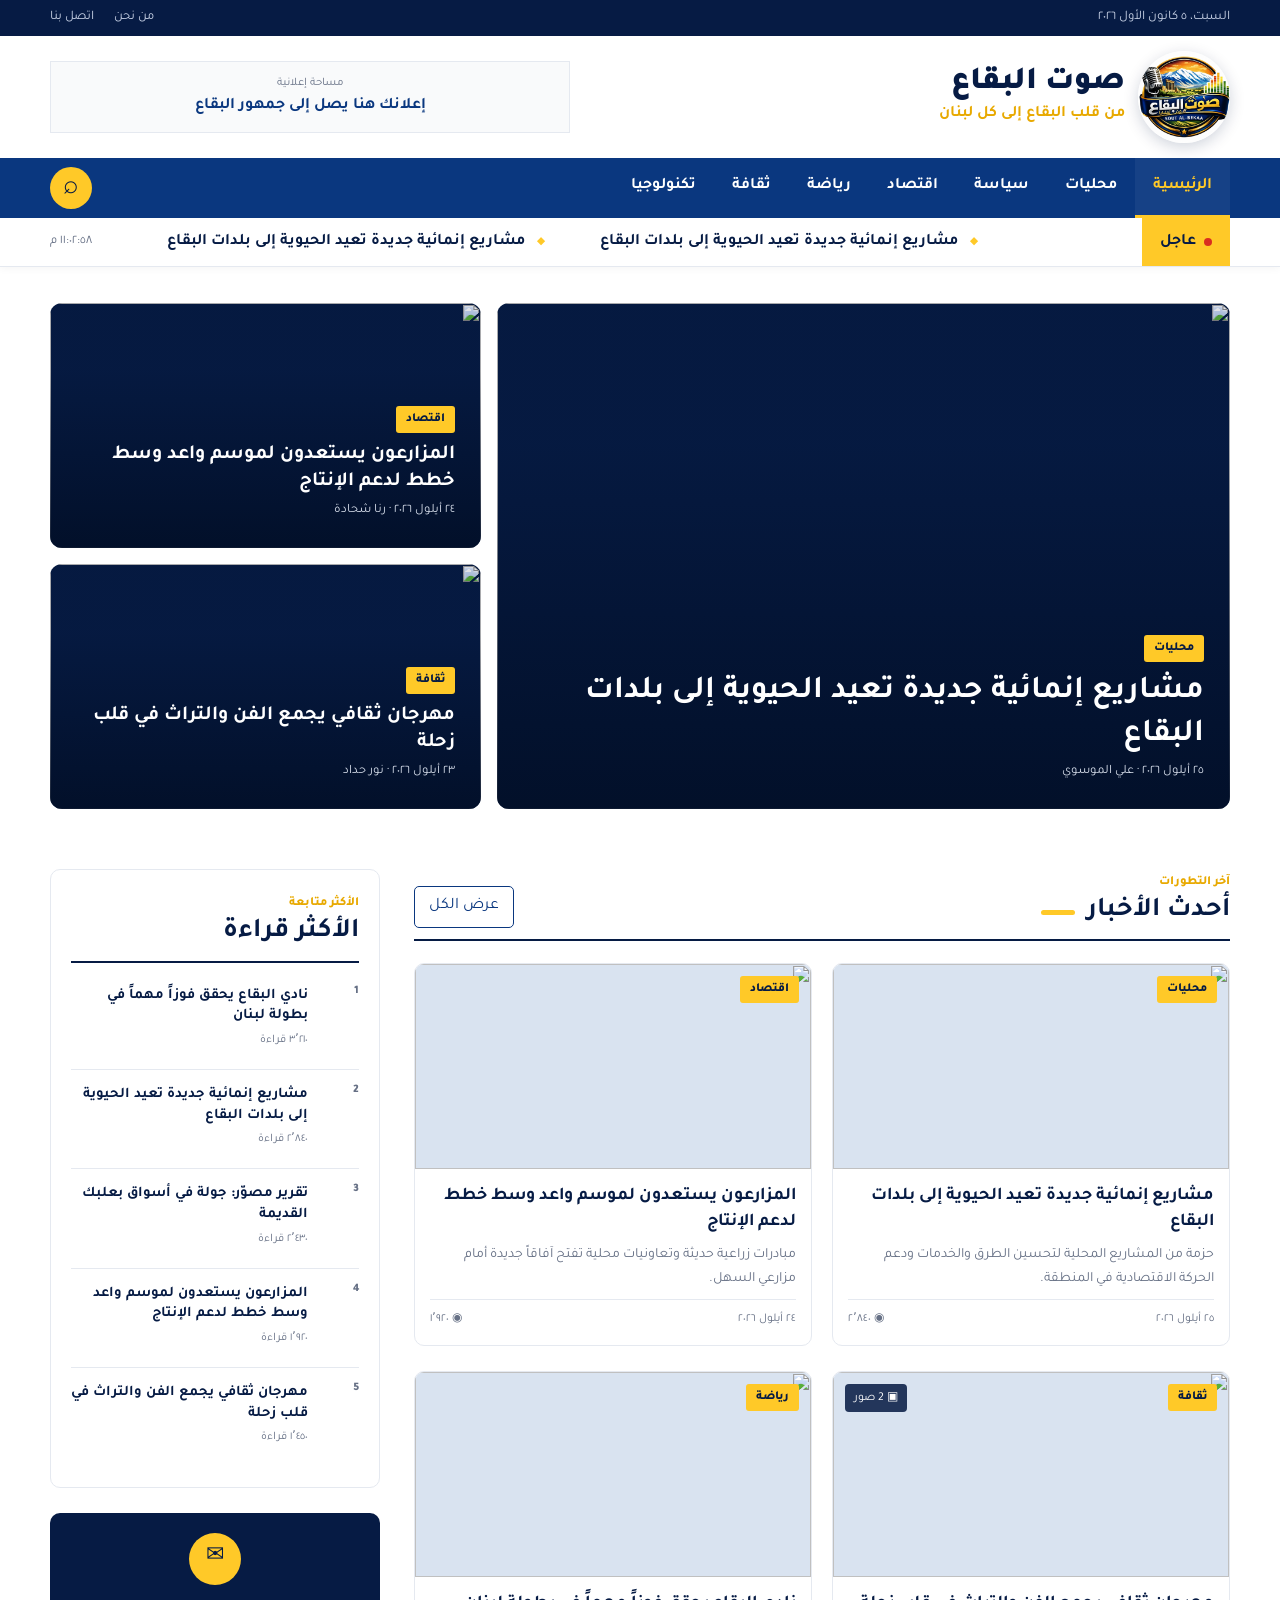
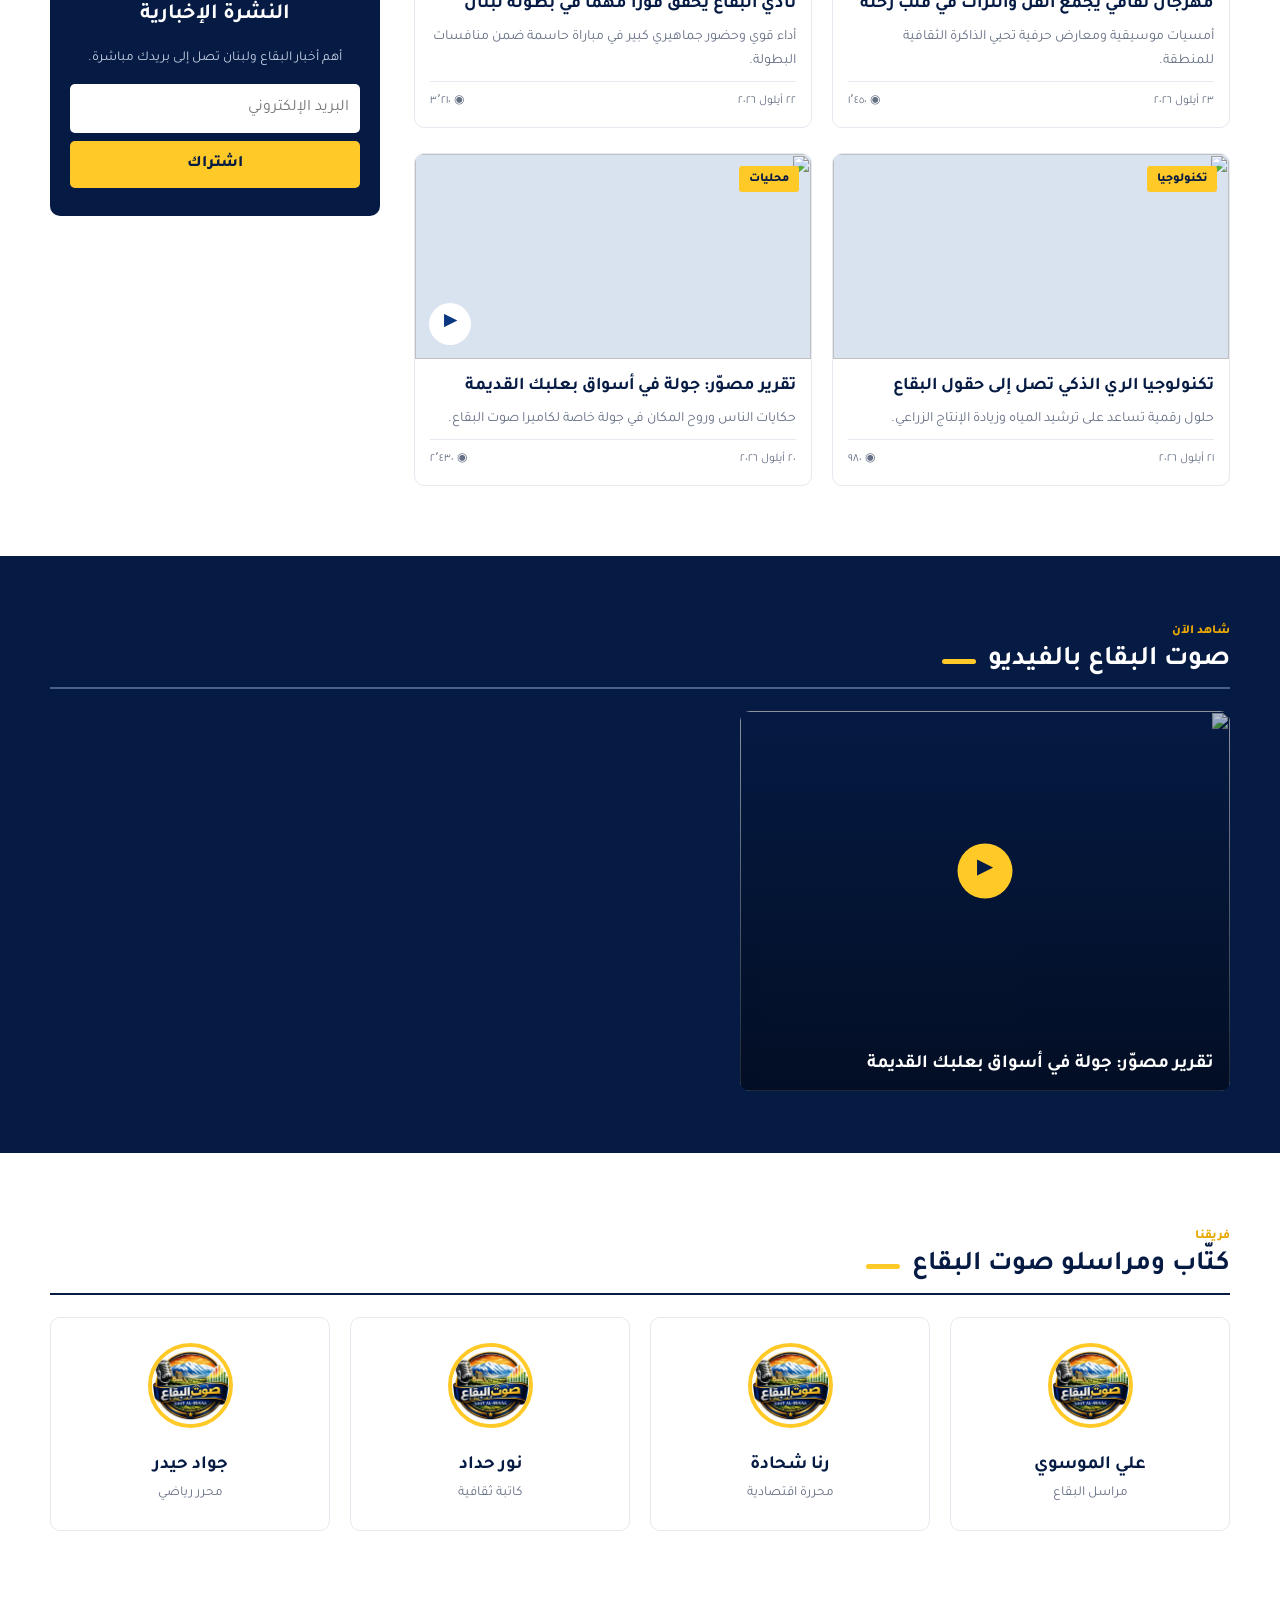
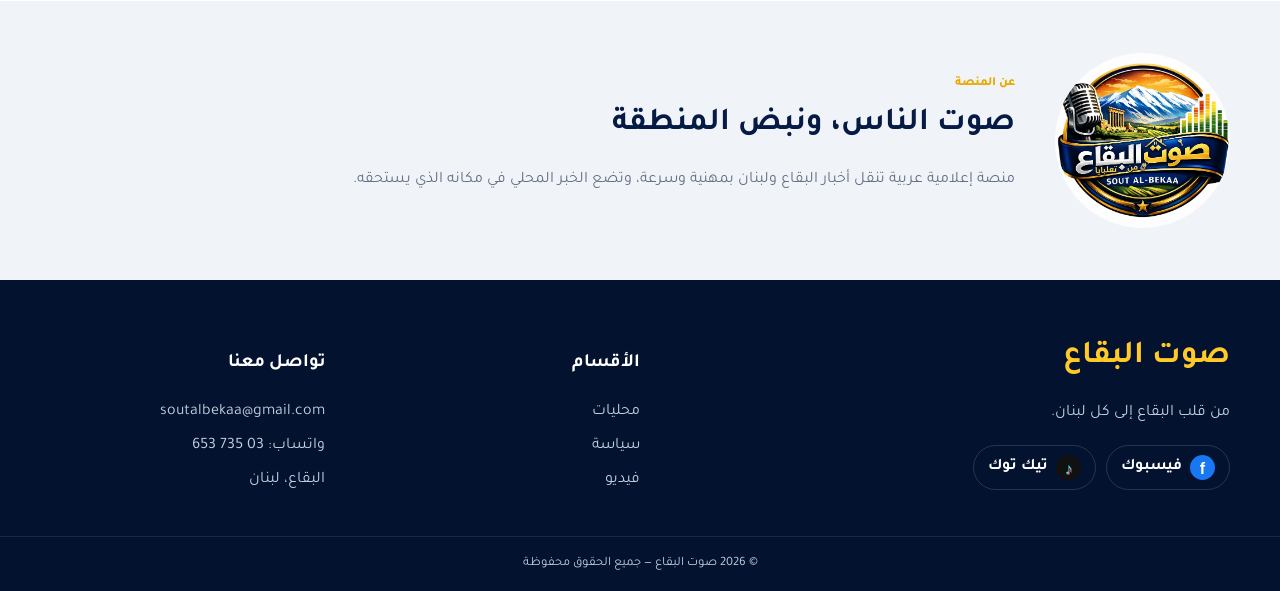
==== commit bdb9b3f0: "Update public contact details" ====
--- a/index.html
+++ b/index.html
@@ -19,7 +19,7 @@
     <div class="topline">
       <div class="container topline-inner">
         <span id="todayDate"></span>
-        <div class="top-links"><a href="#about">من نحن</a><a href="#contact">اتصل بنا</a><a class="admin-link" href="admin.html">دخول الإدارة</a></div>
+        <div class="top-links"><a href="#about">من نحن</a><a href="#contact">اتصل بنا</a></div>
       </div>
     </div>
     <div class="container brand-row">
@@ -106,7 +106,7 @@
     <div class="container footer-grid">
       <div><h2>صوت البقاع</h2><p>من قلب البقاع إلى كل لبنان.</p><div class="social-links" aria-label="حسابات صوت البقاع على التواصل الاجتماعي"><a class="facebook" href="https://www.facebook.com/profile.php?id=100053450283454" target="_blank" rel="noopener noreferrer" aria-label="تابع صوت البقاع على فيسبوك"><span>f</span> فيسبوك</a><a class="tiktok" href="https://www.tiktok.com/@melhemalhochaymi" target="_blank" rel="noopener noreferrer" aria-label="تابع صوت البقاع على تيك توك"><span>♪</span> تيك توك</a></div></div>
       <div><h3>الأقسام</h3><a href="#news">محليات</a><a href="#news">سياسة</a><a href="#videos">فيديو</a></div>
-      <div><h3>تواصل معنا</h3><a href="mailto:info@soutalbekaa.com">info@soutalbekaa.com</a><span>البقاع، لبنان</span></div>
+      <div><h3>تواصل معنا</h3><a href="mailto:soutalbekaa@gmail.com">soutalbekaa@gmail.com</a><a href="https://wa.me/9613735653" target="_blank" rel="noopener noreferrer" aria-label="تواصل مع صوت البقاع عبر واتساب على الرقم 03 735 653">واتساب: 03 735 653</a><span>البقاع، لبنان</span></div>
     </div>
     <div class="copyright">© <span id="year"></span> صوت البقاع — جميع الحقوق محفوظة</div>
   </footer>
--- a/styles.css
+++ b/styles.css
@@ -5,3 +5,4 @@
 @media(prefers-reduced-motion:reduce){.ticker>#tickerContent{animation:none}.ticker{overflow-x:auto}}
 .social-links{display:flex;gap:10px;margin-top:18px;flex-wrap:wrap}.social-links a{display:inline-flex;align-items:center;gap:8px;margin:0;padding:8px 14px;border:1px solid #ffffff24;border-radius:30px;color:#fff;font-weight:700;transition:.2s}.social-links a:hover{border-color:var(--yellow);color:var(--yellow);transform:translateY(-2px)}.social-links a span{display:grid;place-items:center;margin:0;width:25px;height:25px;border-radius:50%;background:#fff;color:var(--navy);font-family:Arial,sans-serif;font-weight:900}.social-links .facebook span{background:#1877f2;color:#fff}.social-links .tiktok span{background:#111;color:#25f4ee;text-shadow:1px 1px #fe2c55}
 .header-ad.has-ad{padding:0;overflow:hidden;background:#fff}.header-ad.has-ad a{display:block;width:100%;height:72px}.header-ad.has-ad img{display:block;width:100%;height:100%;object-fit:cover}
+@media(max-width:680px){.breaking-inner{height:64px}.breaking-inner>strong{padding:10px;flex:0 0 auto}.ticker{margin:0 9px;direction:rtl}.ticker>#tickerContent{display:block;width:100%;animation:none;transform:none}.ticker-group{display:block;padding:0}.ticker-group[aria-hidden="true"]{display:none}.ticker-item{display:none;width:100%;max-height:2.7em;overflow:hidden;text-align:right;white-space:normal;line-height:1.35;font-size:.86rem}.ticker-item.active{display:block}.ticker-item:before{margin-left:7px}}
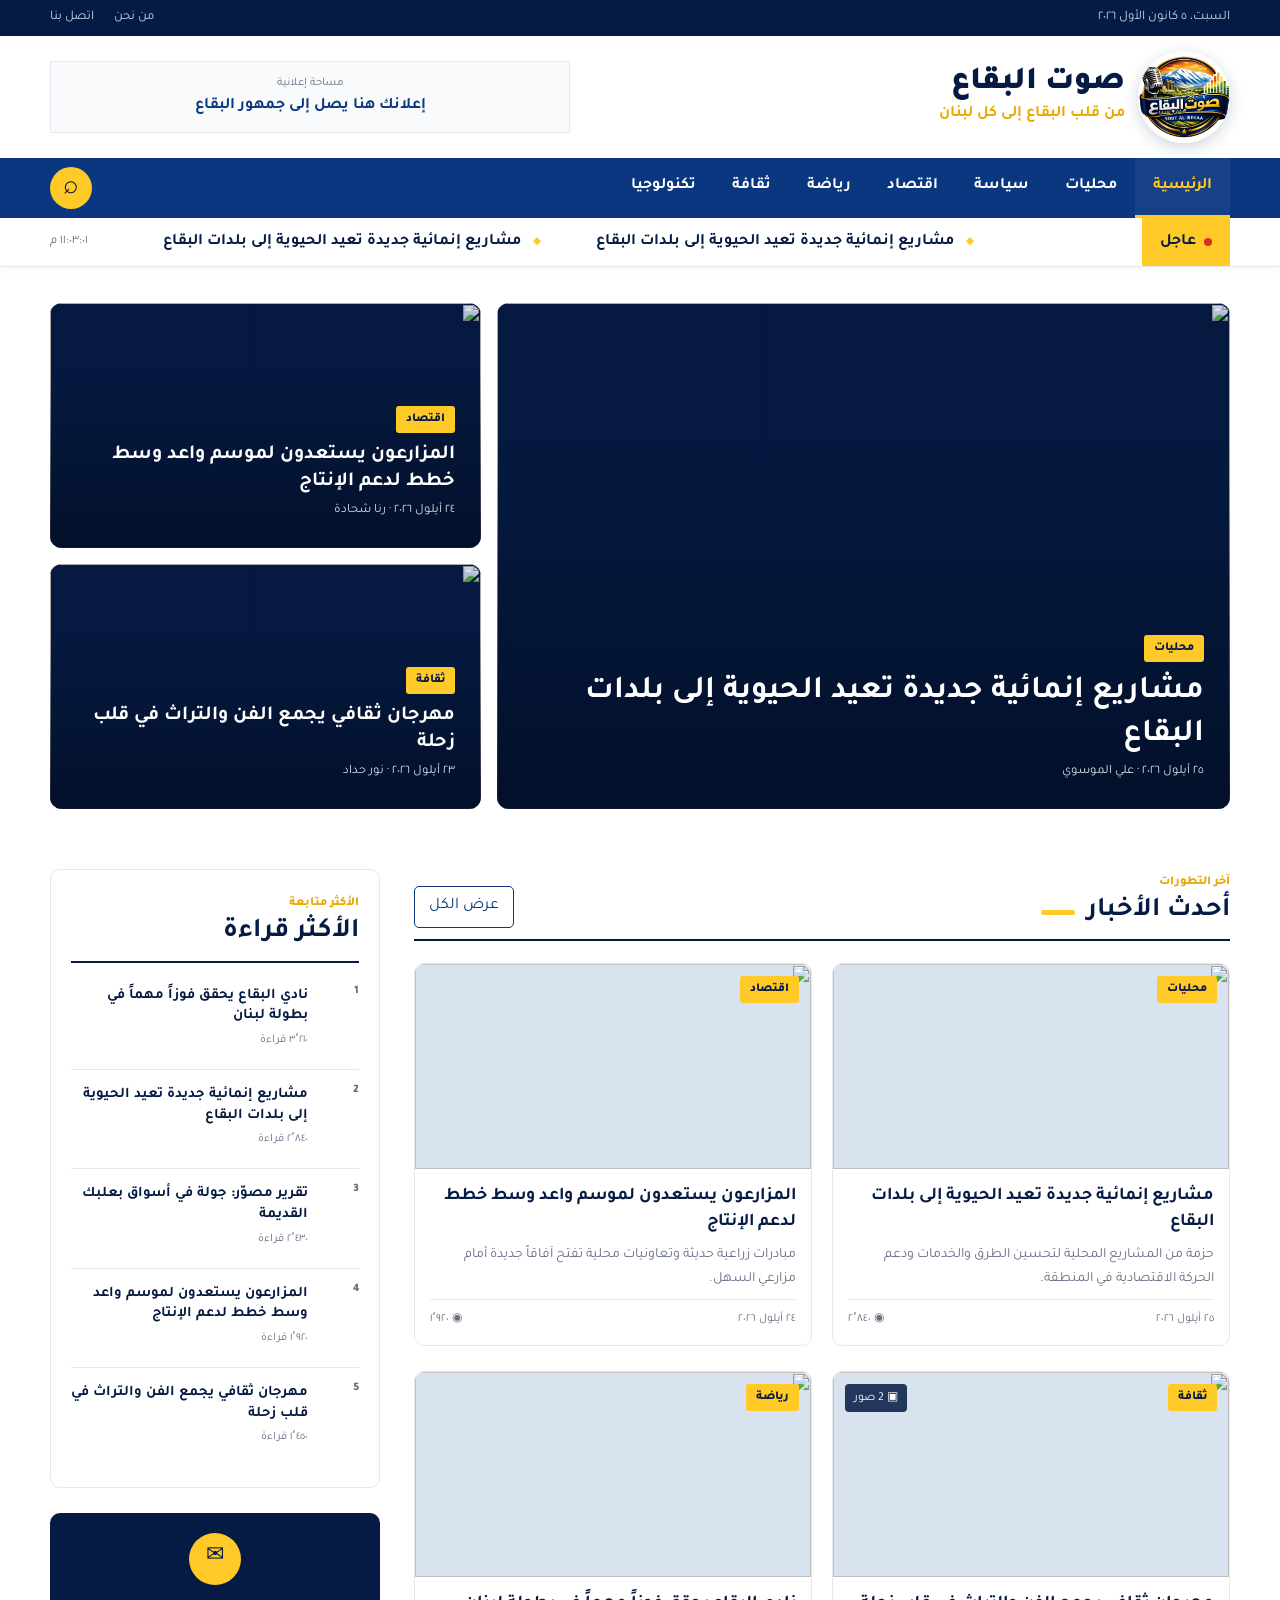
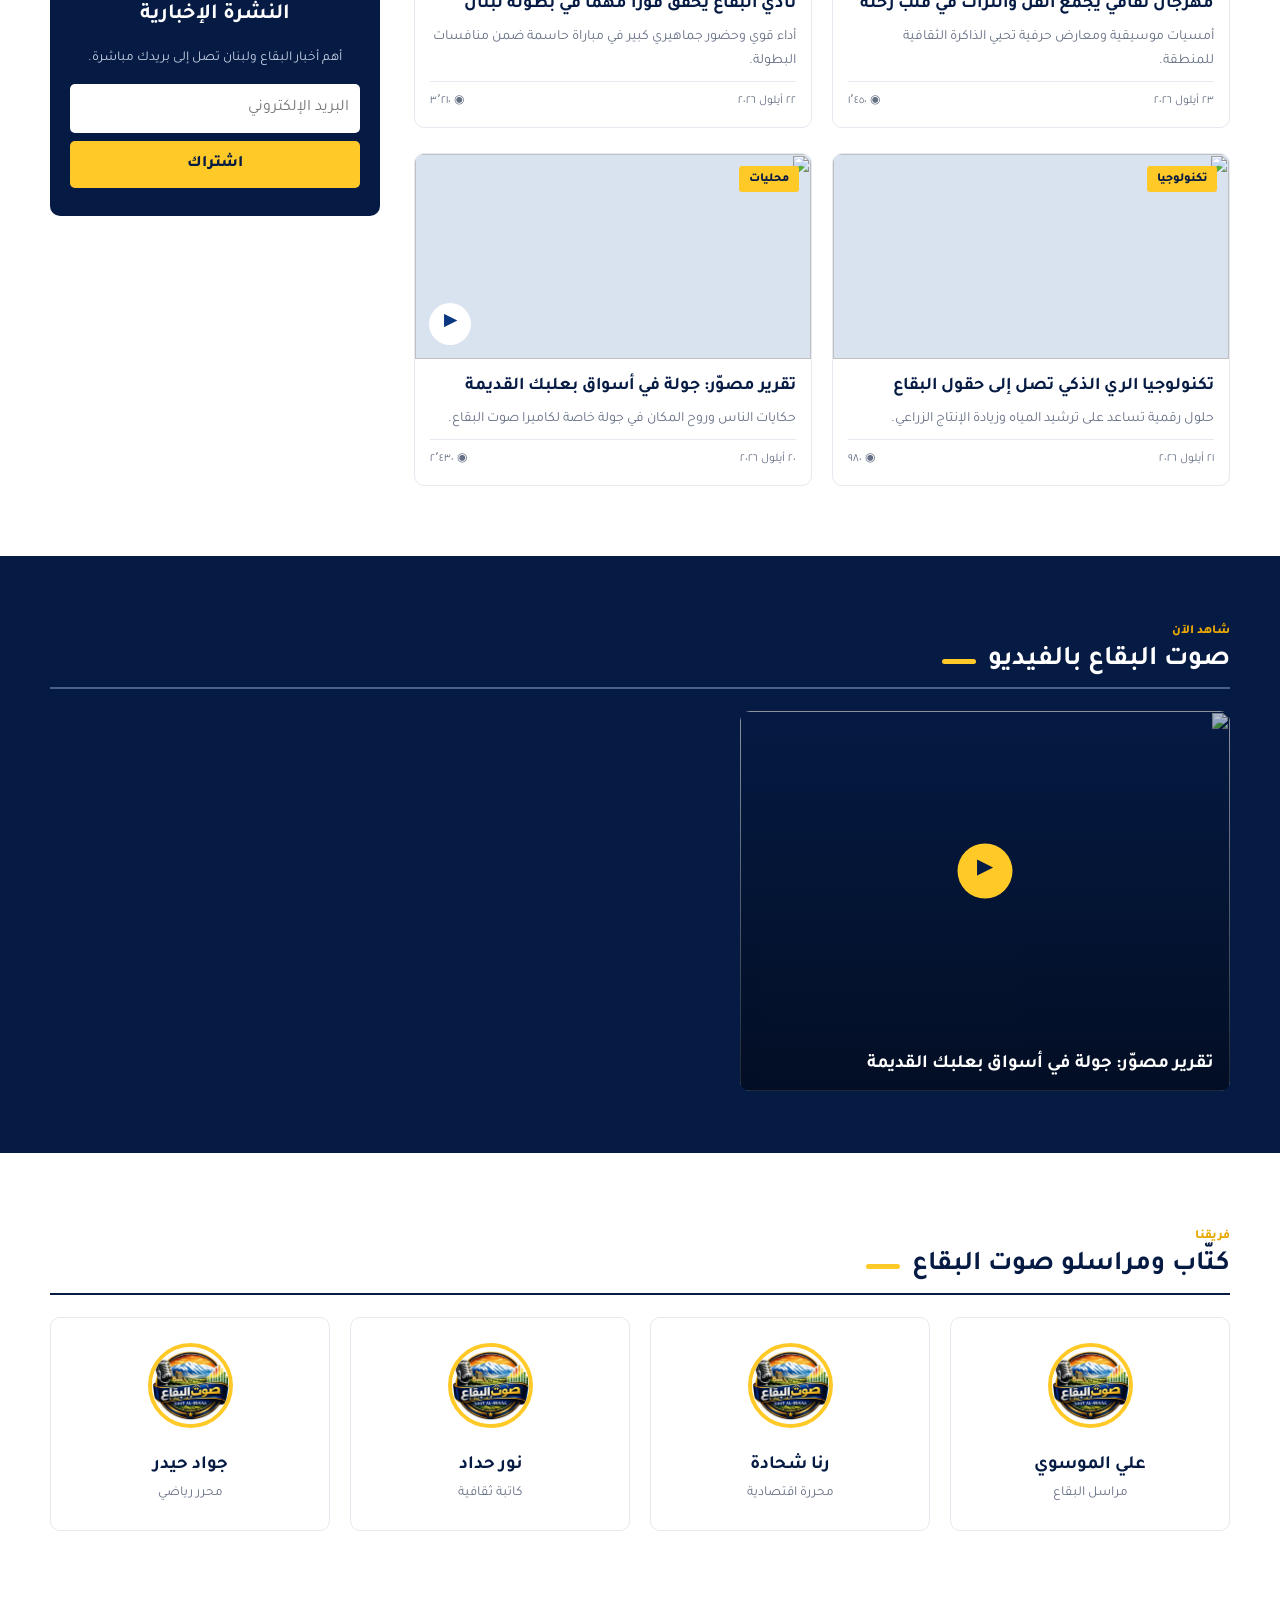
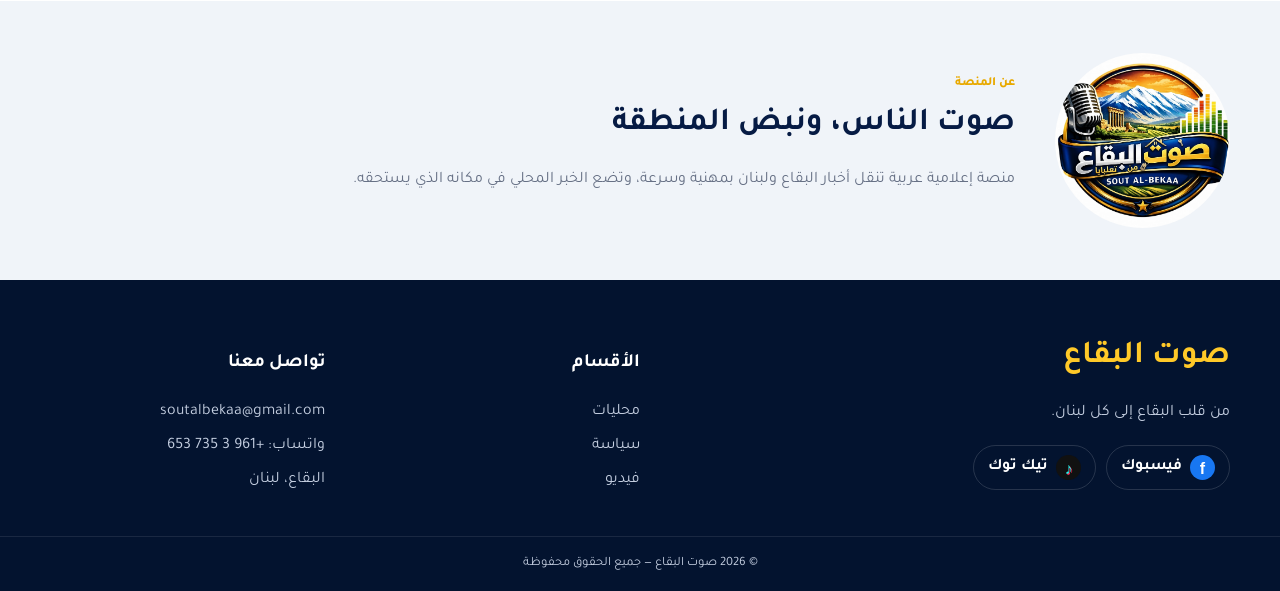
==== commit d726bc38: "Show WhatsApp number internationally" ====
--- a/index.html
+++ b/index.html
@@ -106,7 +106,7 @@
     <div class="container footer-grid">
       <div><h2>صوت البقاع</h2><p>من قلب البقاع إلى كل لبنان.</p><div class="social-links" aria-label="حسابات صوت البقاع على التواصل الاجتماعي"><a class="facebook" href="https://www.facebook.com/profile.php?id=100053450283454" target="_blank" rel="noopener noreferrer" aria-label="تابع صوت البقاع على فيسبوك"><span>f</span> فيسبوك</a><a class="tiktok" href="https://www.tiktok.com/@melhemalhochaymi" target="_blank" rel="noopener noreferrer" aria-label="تابع صوت البقاع على تيك توك"><span>♪</span> تيك توك</a></div></div>
       <div><h3>الأقسام</h3><a href="#news">محليات</a><a href="#news">سياسة</a><a href="#videos">فيديو</a></div>
-      <div><h3>تواصل معنا</h3><a href="mailto:soutalbekaa@gmail.com">soutalbekaa@gmail.com</a><a href="https://wa.me/9613735653" target="_blank" rel="noopener noreferrer" aria-label="تواصل مع صوت البقاع عبر واتساب على الرقم 03 735 653">واتساب: 03 735 653</a><span>البقاع، لبنان</span></div>
+      <div><h3>تواصل معنا</h3><a href="mailto:soutalbekaa@gmail.com">soutalbekaa@gmail.com</a><a href="https://wa.me/9613735653" target="_blank" rel="noopener noreferrer" aria-label="تواصل مع صوت البقاع عبر واتساب على الرقم +961 3 735 653">واتساب: +961 3 735 653</a><span>البقاع، لبنان</span></div>
     </div>
     <div class="copyright">© <span id="year"></span> صوت البقاع — جميع الحقوق محفوظة</div>
   </footer>
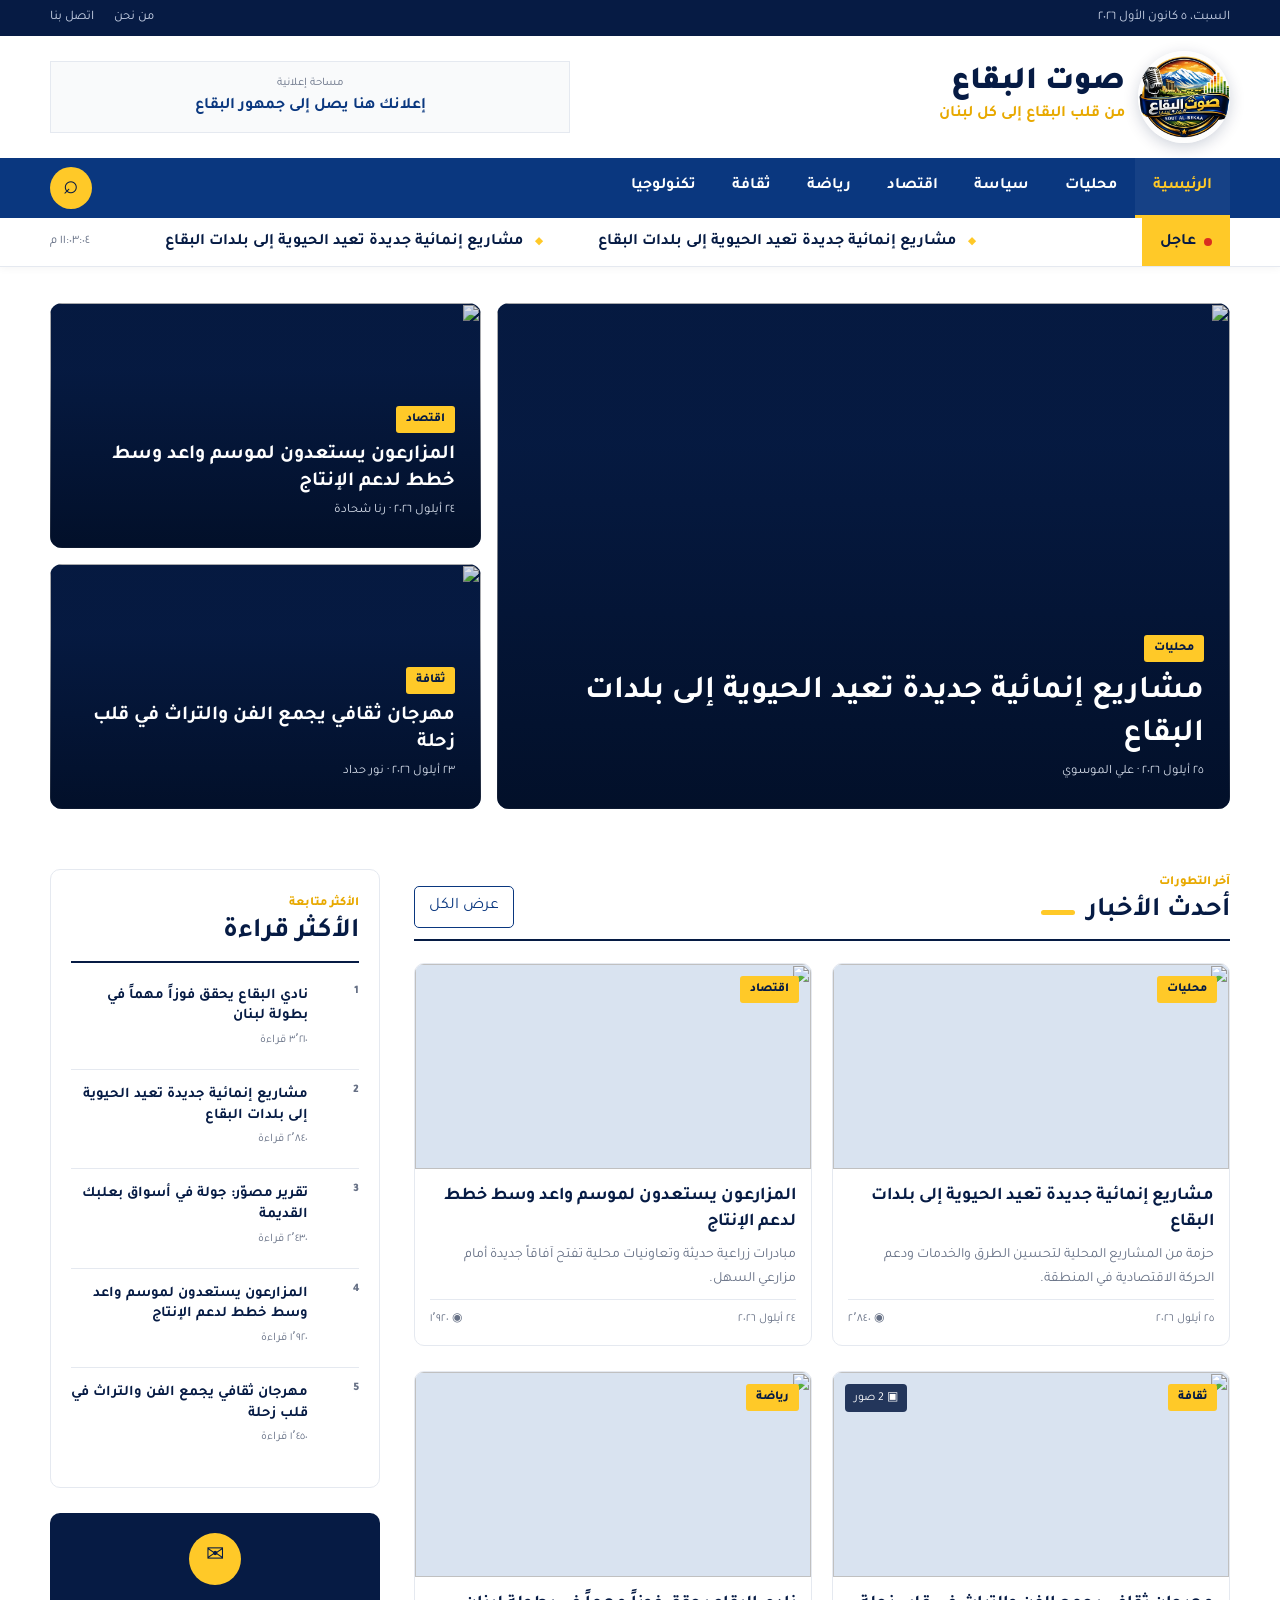
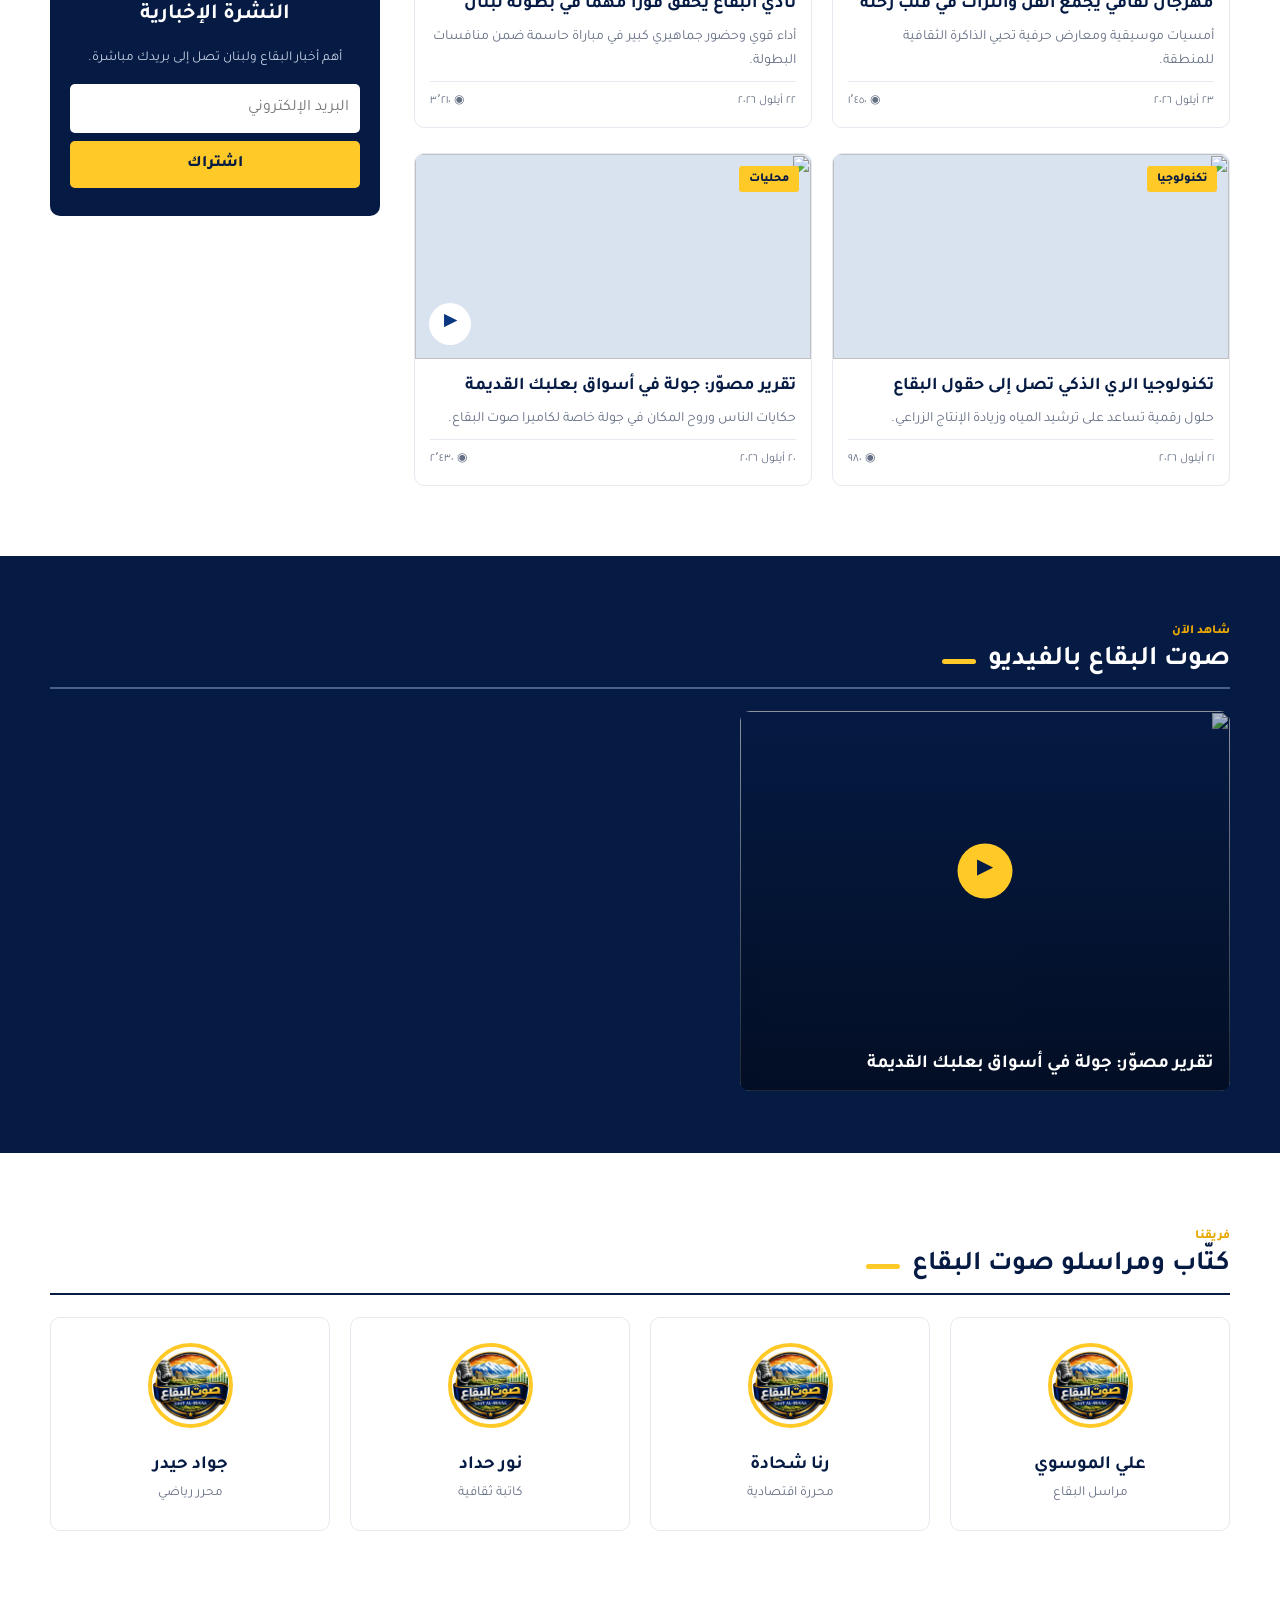
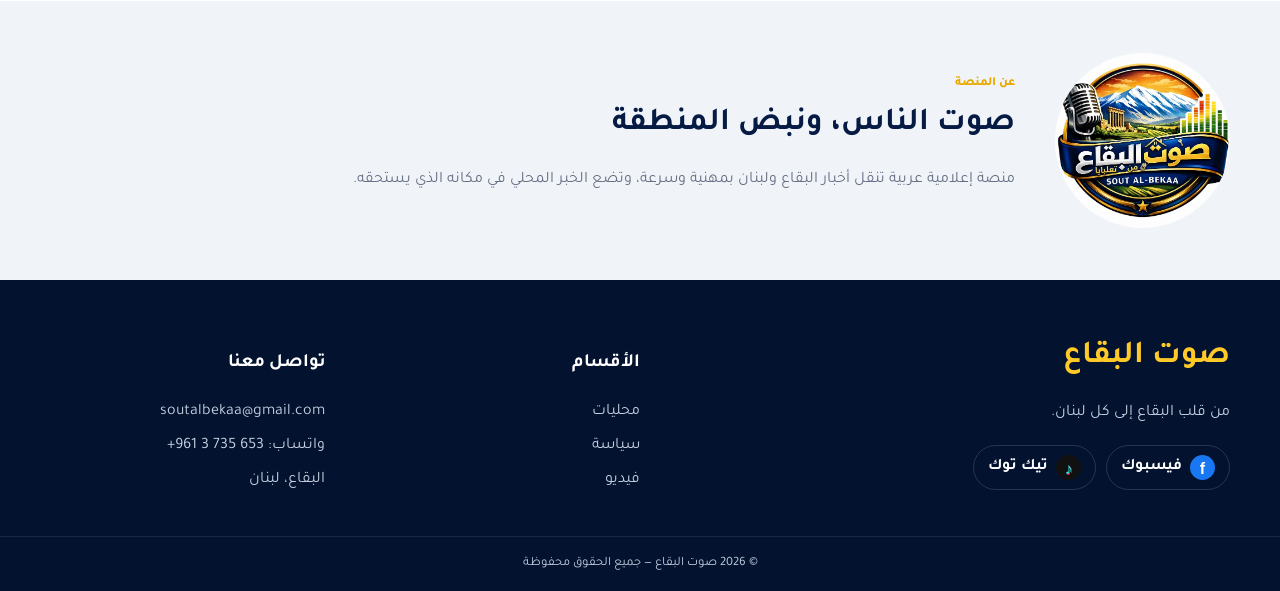
==== commit 634e2770: "Fix WhatsApp number direction" ====
--- a/index.html
+++ b/index.html
@@ -106,7 +106,7 @@
     <div class="container footer-grid">
       <div><h2>صوت البقاع</h2><p>من قلب البقاع إلى كل لبنان.</p><div class="social-links" aria-label="حسابات صوت البقاع على التواصل الاجتماعي"><a class="facebook" href="https://www.facebook.com/profile.php?id=100053450283454" target="_blank" rel="noopener noreferrer" aria-label="تابع صوت البقاع على فيسبوك"><span>f</span> فيسبوك</a><a class="tiktok" href="https://www.tiktok.com/@melhemalhochaymi" target="_blank" rel="noopener noreferrer" aria-label="تابع صوت البقاع على تيك توك"><span>♪</span> تيك توك</a></div></div>
       <div><h3>الأقسام</h3><a href="#news">محليات</a><a href="#news">سياسة</a><a href="#videos">فيديو</a></div>
-      <div><h3>تواصل معنا</h3><a href="mailto:soutalbekaa@gmail.com">soutalbekaa@gmail.com</a><a href="https://wa.me/9613735653" target="_blank" rel="noopener noreferrer" aria-label="تواصل مع صوت البقاع عبر واتساب على الرقم +961 3 735 653">واتساب: +961 3 735 653</a><span>البقاع، لبنان</span></div>
+      <div><h3>تواصل معنا</h3><a href="mailto:soutalbekaa@gmail.com">soutalbekaa@gmail.com</a><a href="https://wa.me/9613735653" target="_blank" rel="noopener noreferrer" aria-label="تواصل مع صوت البقاع عبر واتساب على الرقم +961 3 735 653">واتساب: <bdi dir="ltr">+961 3 735 653</bdi></a><span>البقاع، لبنان</span></div>
     </div>
     <div class="copyright">© <span id="year"></span> صوت البقاع — جميع الحقوق محفوظة</div>
   </footer>
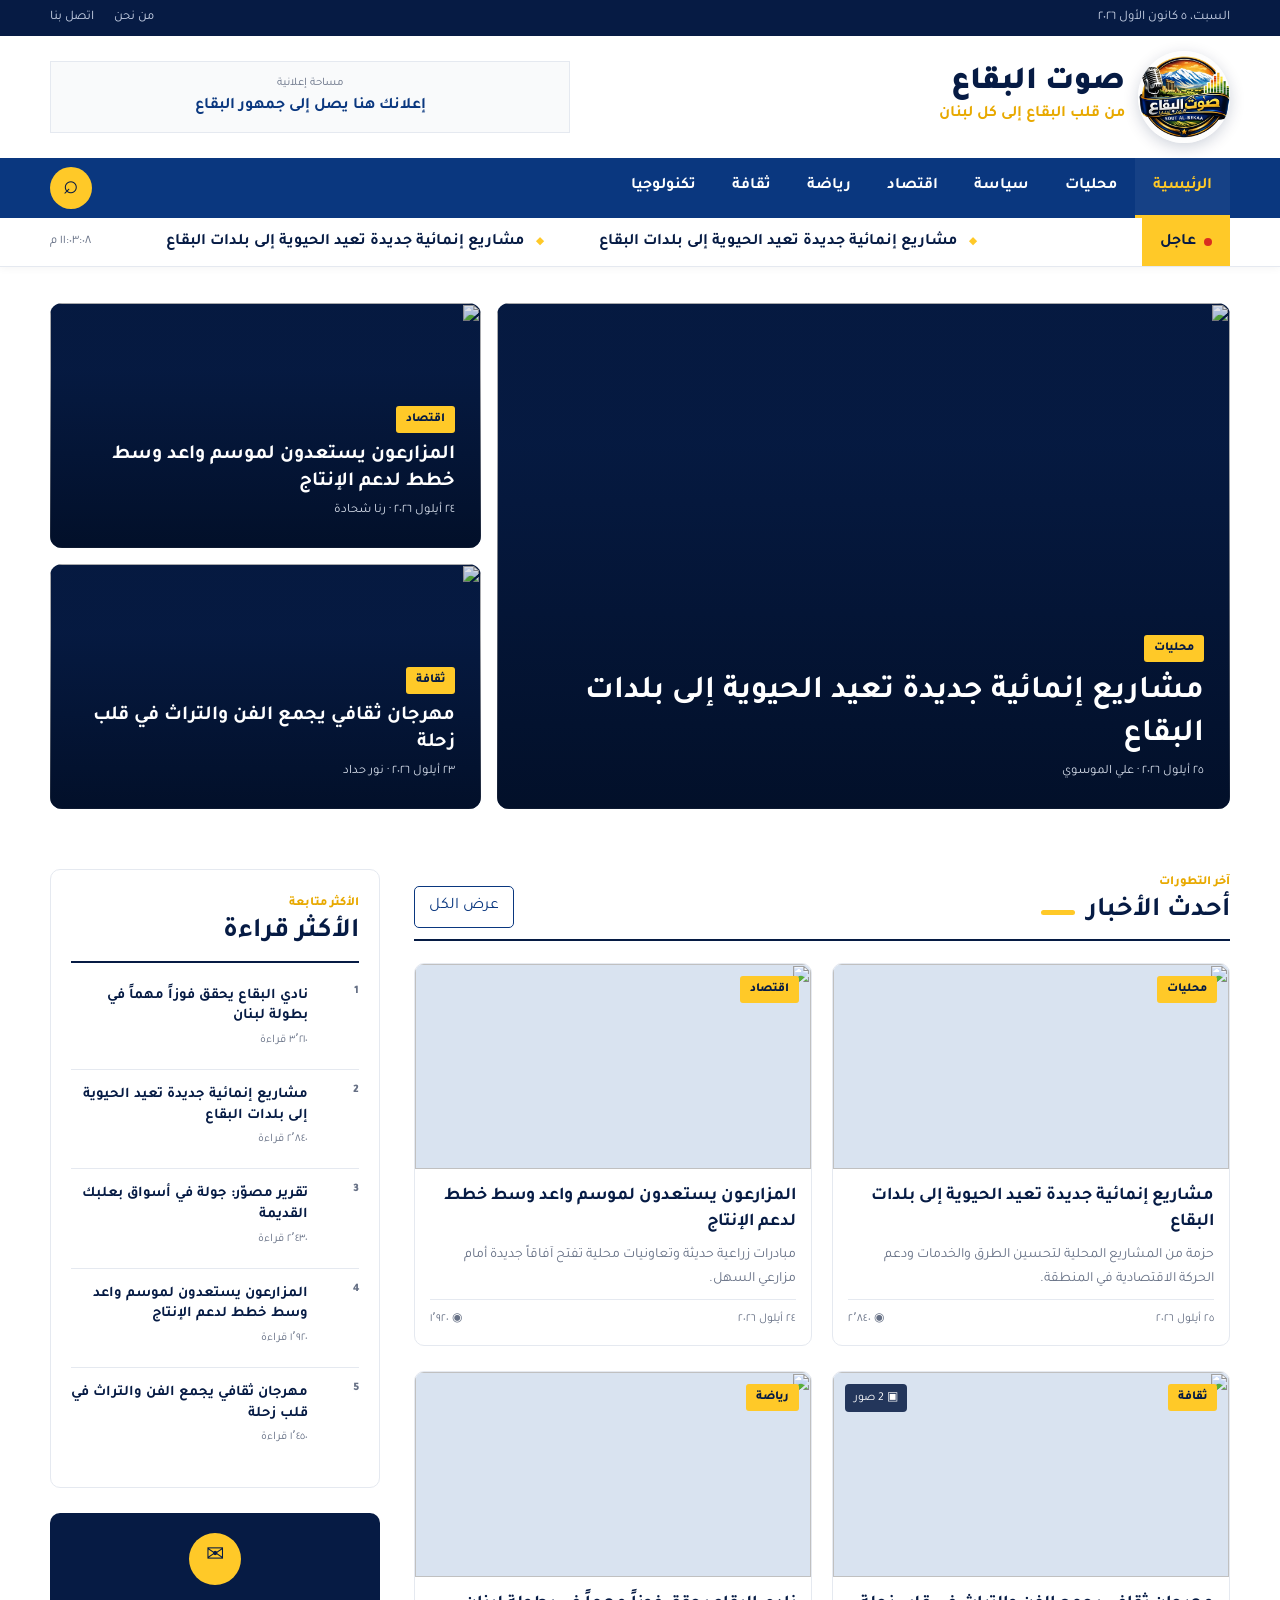
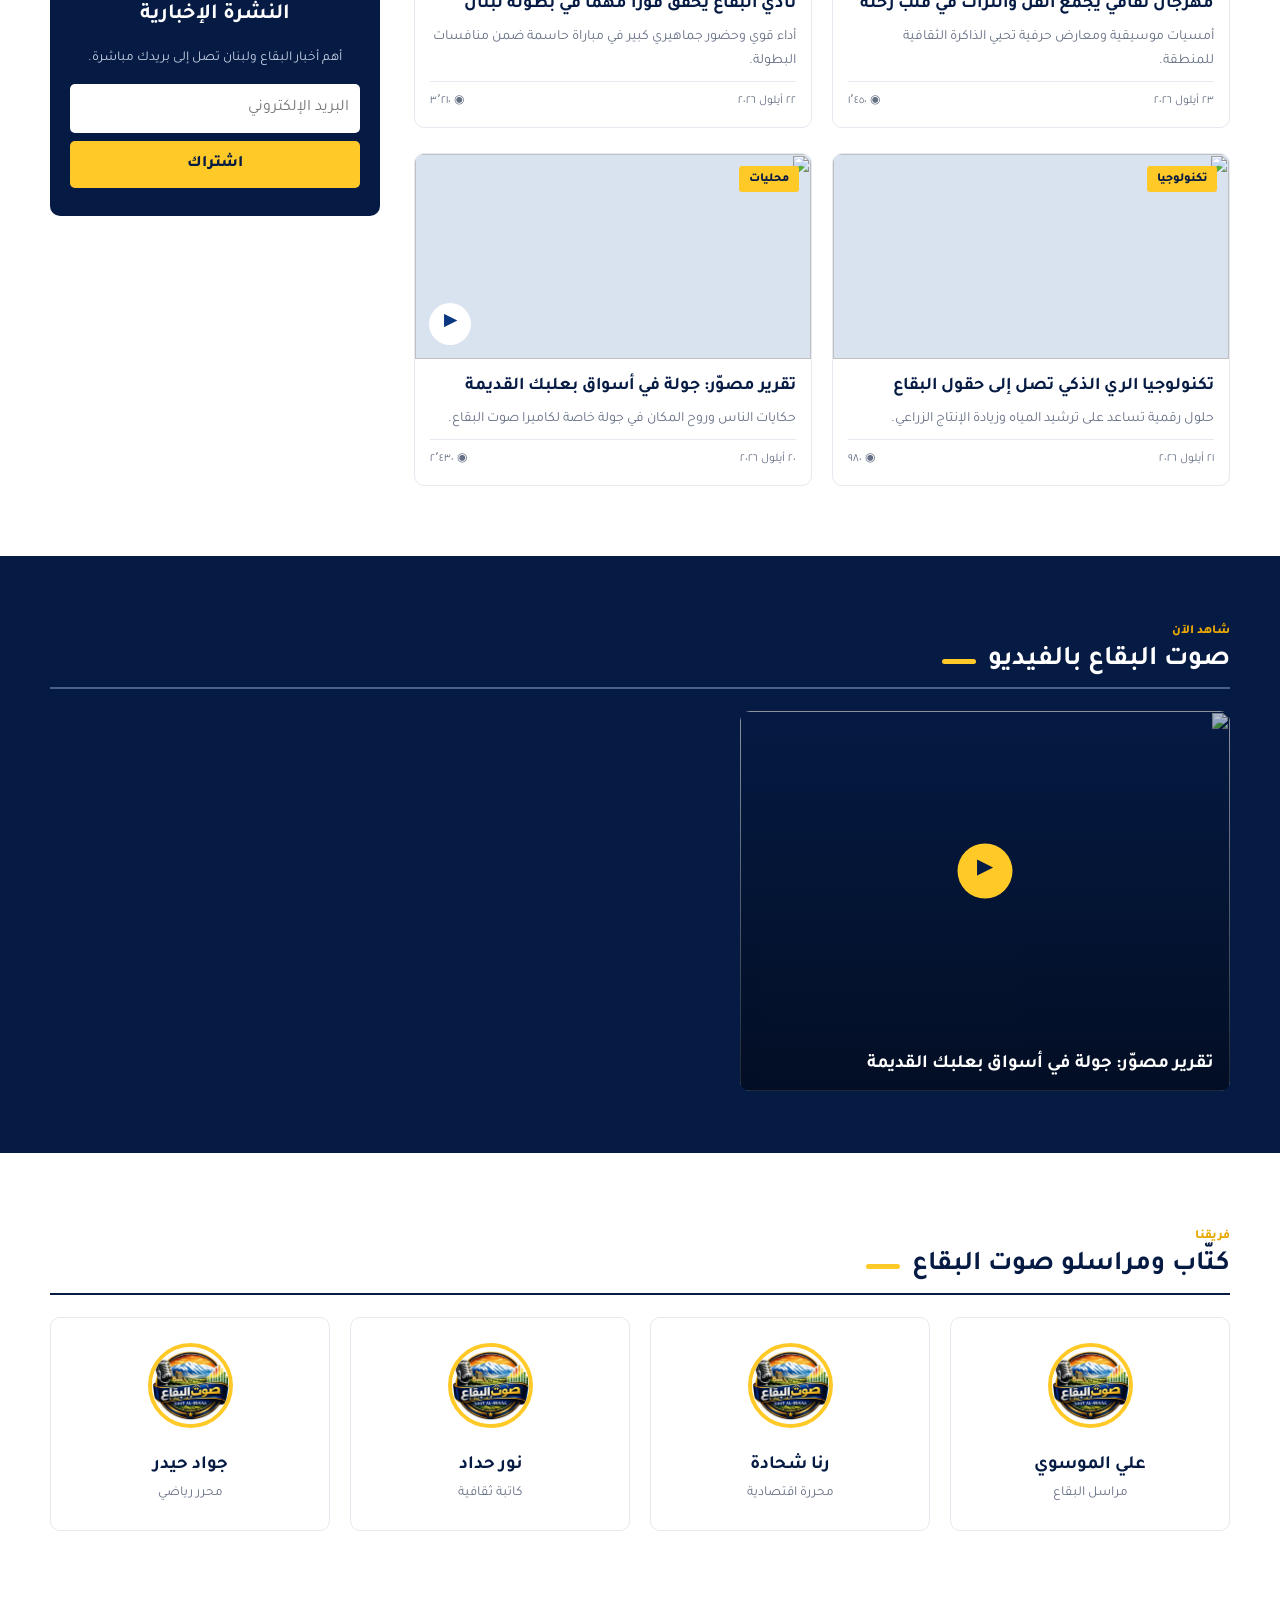
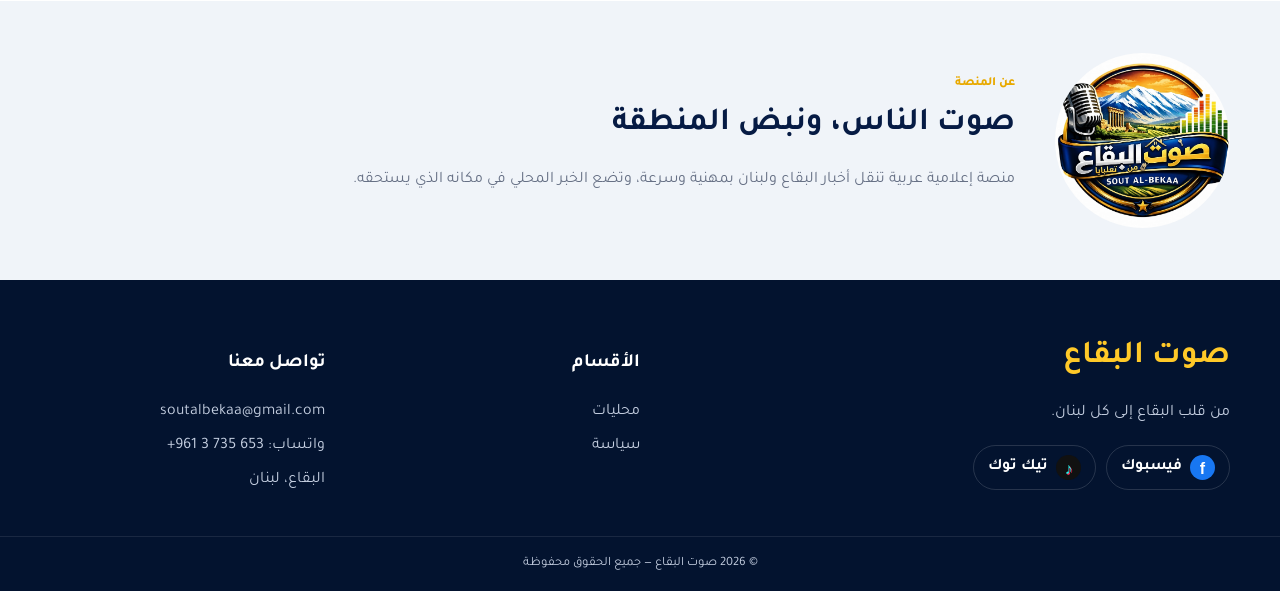
==== commit f3ea3db7: "Hide video section when empty" ====
--- a/index.html
+++ b/index.html
@@ -105,7 +105,7 @@
   <footer id="contact">
     <div class="container footer-grid">
       <div><h2>صوت البقاع</h2><p>من قلب البقاع إلى كل لبنان.</p><div class="social-links" aria-label="حسابات صوت البقاع على التواصل الاجتماعي"><a class="facebook" href="https://www.facebook.com/profile.php?id=100053450283454" target="_blank" rel="noopener noreferrer" aria-label="تابع صوت البقاع على فيسبوك"><span>f</span> فيسبوك</a><a class="tiktok" href="https://www.tiktok.com/@melhemalhochaymi" target="_blank" rel="noopener noreferrer" aria-label="تابع صوت البقاع على تيك توك"><span>♪</span> تيك توك</a></div></div>
-      <div><h3>الأقسام</h3><a href="#news">محليات</a><a href="#news">سياسة</a><a href="#videos">فيديو</a></div>
+      <div><h3>الأقسام</h3><a href="#news">محليات</a><a href="#news">سياسة</a></div>
       <div><h3>تواصل معنا</h3><a href="mailto:soutalbekaa@gmail.com">soutalbekaa@gmail.com</a><a href="https://wa.me/9613735653" target="_blank" rel="noopener noreferrer" aria-label="تواصل مع صوت البقاع عبر واتساب على الرقم +961 3 735 653">واتساب: <bdi dir="ltr">+961 3 735 653</bdi></a><span>البقاع، لبنان</span></div>
     </div>
     <div class="copyright">© <span id="year"></span> صوت البقاع — جميع الحقوق محفوظة</div>
